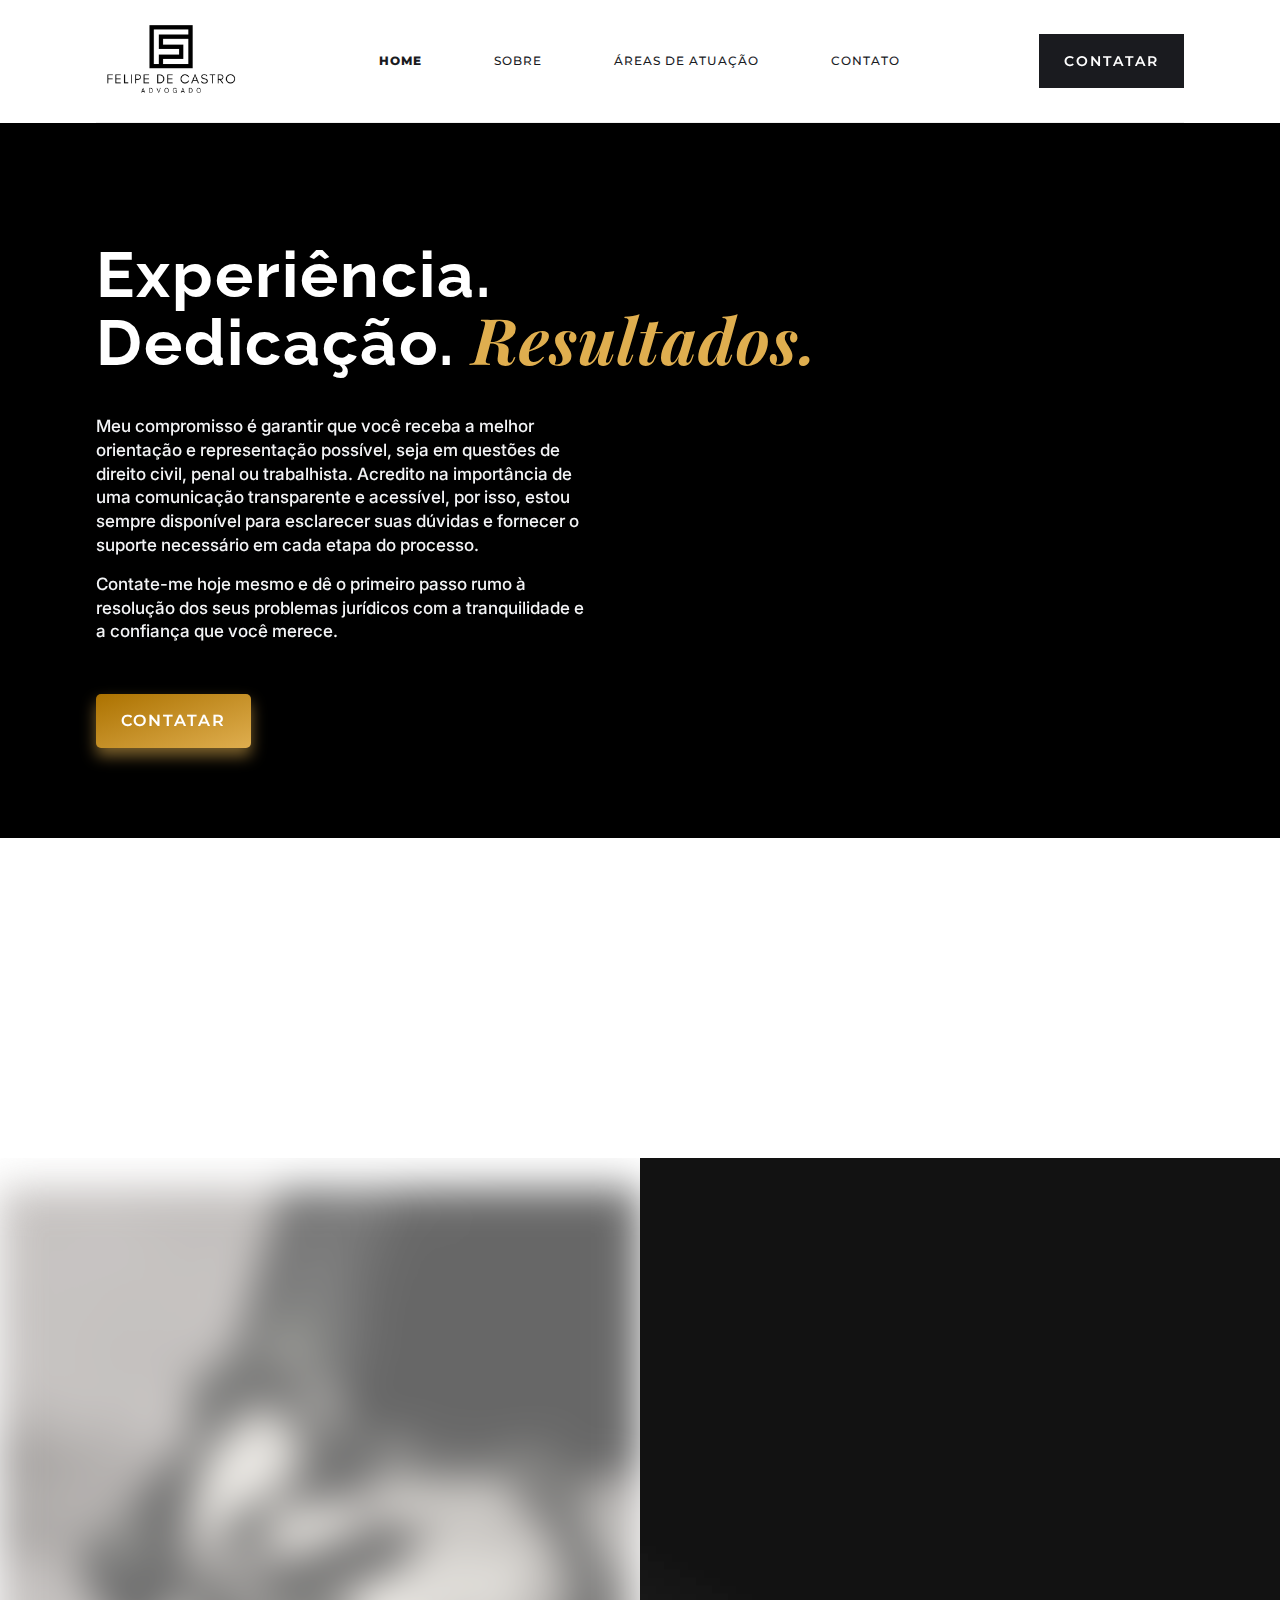
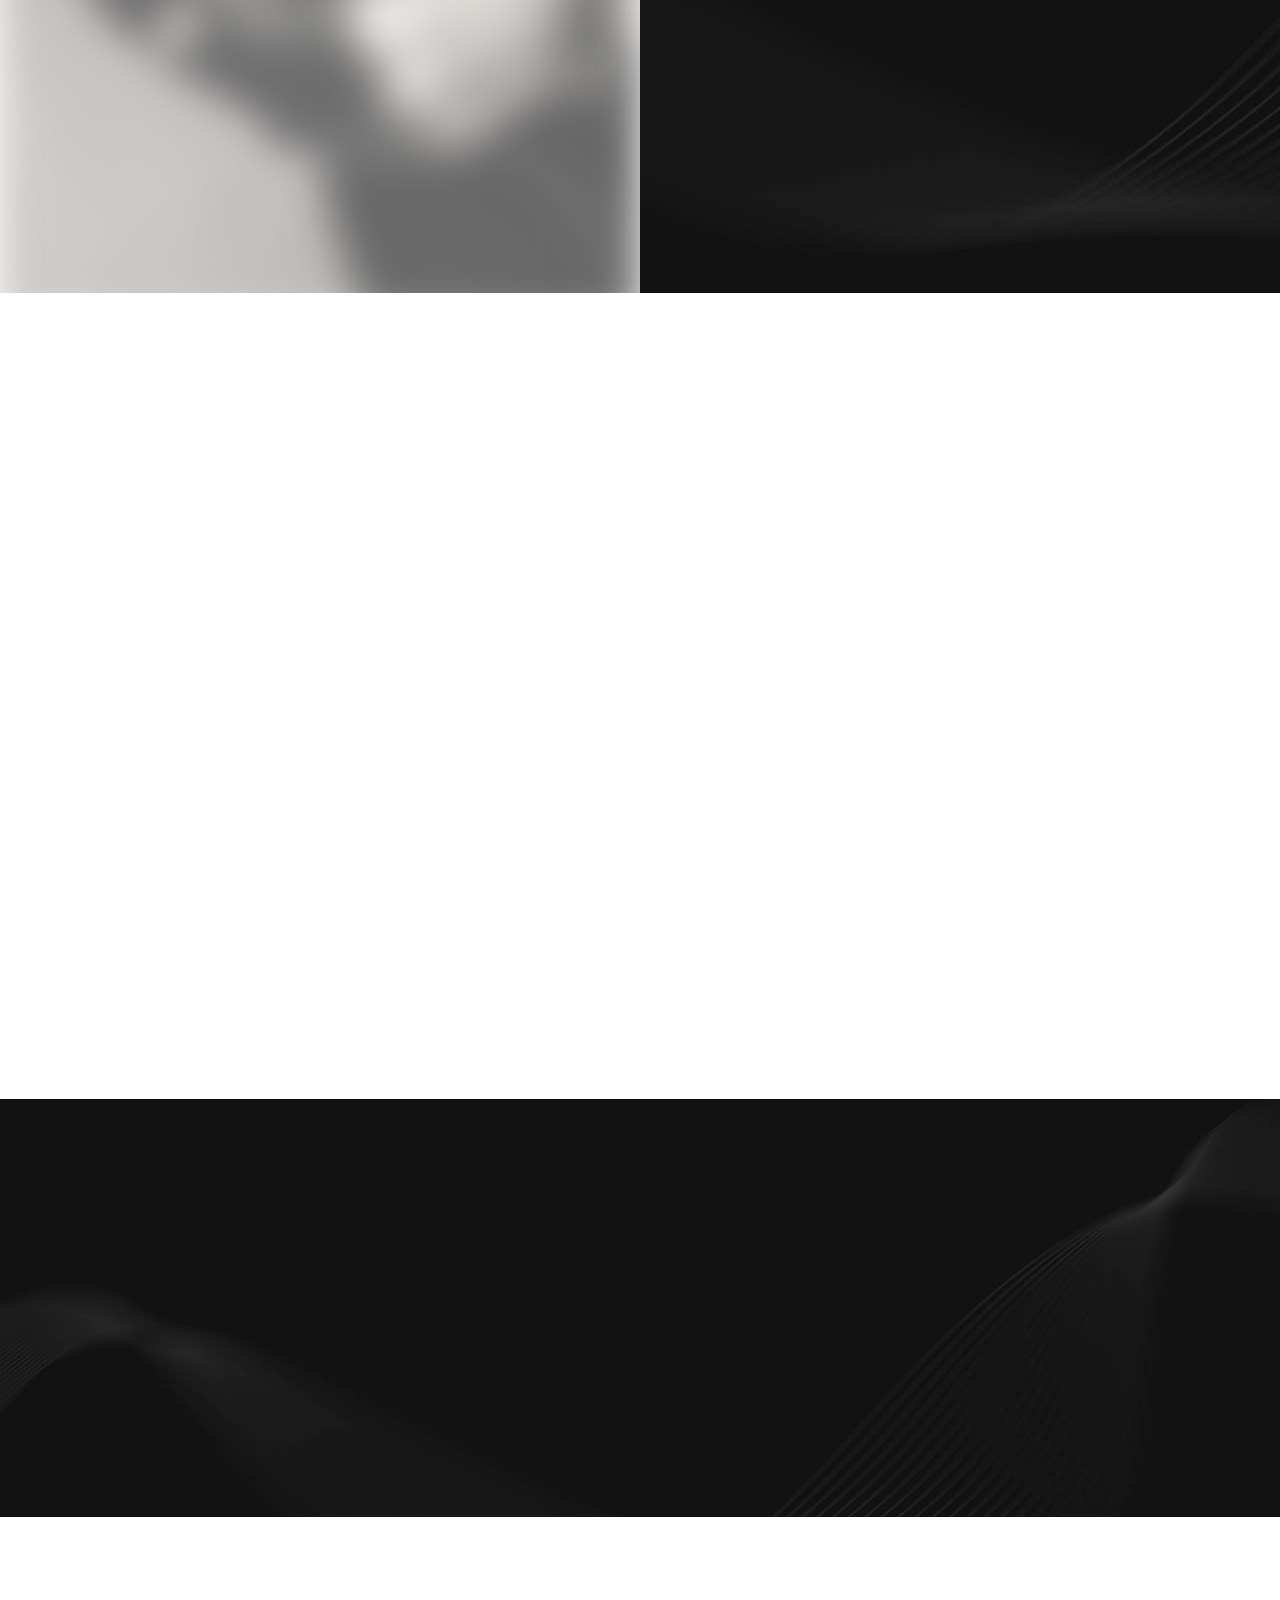
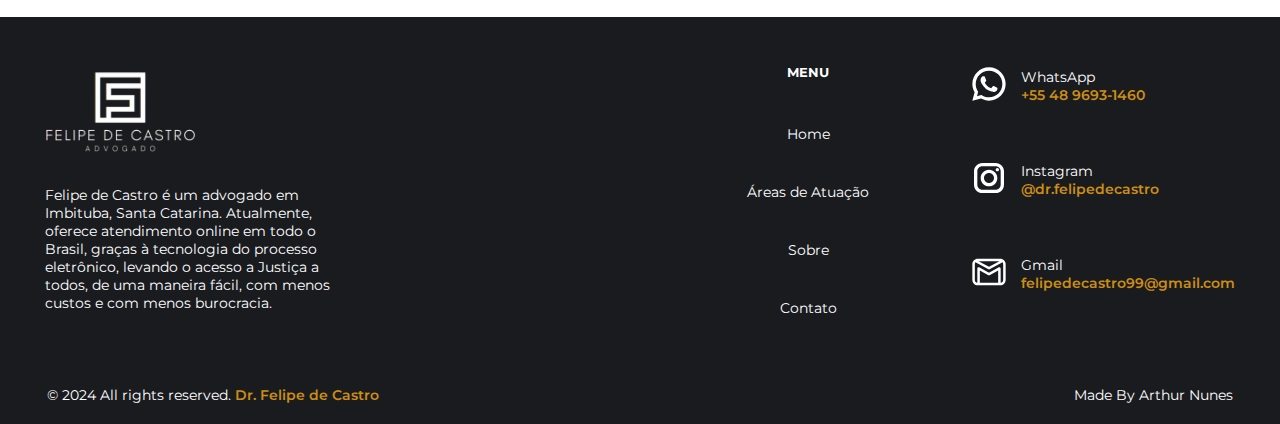
==== index.html @ d9e2ad9e "Update index.html" ====
<!DOCTYPE html>
<html lang="pt-br">
<head>
    <meta charset="UTF-8">
    <meta name="viewport" content="width=device-width, initial-scale=1.0">
    <title>Home | Felipe de Castro Adv</title>
    <link rel="icon" type="image/x-icon" href="resources/fdc - Copia.png">
    <link rel="stylesheet" href="style/main.css">
    <link href="https://unpkg.com/aos@2.3.1/dist/aos.css" rel="stylesheet">

</head>
<body>
    <header>
        <a href="./">
            <img class="logo" src="resources/fdc_main_logo.png" alt="">
        </a>

        <ul class="pages">
            <li class="active"><a href="./" class="page active">HOME</a></li>
            <li><a href="/sobre/" class="page">SOBRE</a></li>
            <li><a href="/areasdeatuacao/" class="page">ÁREAS DE ATUAÇÃO</a></li>
            <li><a href="/contato/" class="page">CONTATO</a></li>
        </ul>
        
        <div class="btn-nav">
            <a href="/contato/" class="btn contact-btn">CONTATAR</a>
            <input type="button" id="menu">
        </div>
    </header>

    <section class="hero-wrap">
            <h1 class="hero-title" data-aos="fade-left" data-aos-easing="linear" data-aos-duration="1500" >Experiência.<br>
                Dedicação. <span>Resultados.</span></h1>
            <div class="hero-text desktop" data-aos="fade-left" data-aos-easing="linear" data-aos-duration="1500">
                <p class="hero-text">
                    Meu compromisso é garantir que você receba a melhor orientação e representação possível, seja em questões de direito civil, penal ou trabalhista. Acredito na importância de uma comunicação transparente e acessível, por isso, estou sempre disponível para esclarecer suas dúvidas e fornecer o suporte necessário em cada etapa do processo. 
                </p>
                <p class="hero-text">
                    Contate-me hoje mesmo e dê o primeiro passo rumo à resolução dos seus problemas jurídicos com a tranquilidade e a confiança que você merece.
                </p>

            </div>
            <div class="hero-text mobile" data-aos="fade-left" data-aos-easing="linear" data-aos-duration="1500">
                <p class="hero-text">
                    Defenda seus direitos com um conhecimento especializado em diversas áreas legais, incluindo Criminal, Trabalhista, Família, Empresarial e mais. 
                </p>
                <p class="hero-text">
                    Entre em contato hoje mesmo para começarmos a trabalhar juntos na resolução do seu caso, com menos custos e menos burocracia.
                </p>
            </div>
            <a href="/contato/" class="btn contact-btn gold-btn" data-aos="fade-left" data-aos-easing="linear" data-aos-duration="1500">CONTATAR</a>
    </section>
    
    <div id="container">
        <div id="text-before-content-wp" data-aos="fade-left" data-aos-easing="linear" data-aos-duration="1500">
            <div class="bar-nav">
                <div class="bar"></div>
                <h2>Ampla Experiência<br/>
                    Em Diversos Casos</h2>
            </div>
            <div class="paragraph-nav">
                <p>Na advocacia, cada detalhe importa, e questões legais pode ser um desafio estressante e complexo.</p>
                <p>Minha missão é garantir que seus direitos sejam defendidos com vigor e competência, proporcionando tranquilidade em momentos de incerteza. Para consultas e mais informações, entre em contato conosco hoje mesmo e descubra como podemos ajudar você.</p>
            </div>
        </div>
    </div>
    <section id="carrossel">
        <div id="carrossel-container">
            <div id="items">
                <div class="item active-item">
                    <img src="resources/direito-penal.jpg" alt="">
                    <div class="item-text-wrapper ">
                        <h2>Direito Penal</h2>
                        <p class="main-paragraph"><b>Acusados de crimes como roubo, homicídio, tráfico de drogas, crimes contra o patrimônio, etc.</b>
                            Ofereço defesa nesses processos criminais, orientação jurídica e a proteção dos direitos dos acusados. Uma defesa estratégica e eficaz, fundamentada em um conhecimento profundo das normas penais e processuais. Minha prioridade é garantir que os seus direitos sejam preservados em todas as etapas do processo.</p>
                        <p class="cta-paragraph"><b>Enfrentando uma acusação criminal? Obtenha a defesa que você merece. Contate-nos para uma análise detalhada do seu caso e uma defesa bem estruturada.</b></p>
                        <a href="/contato/" class="btn contact-btn gold-btn">CONTATAR</a>
                    </div>
                </div>
                <div class="item">
                    <img src="resources/direito-trabalhista.png" alt="">
                    <div class="item-text-wrapper">
                        <h2>Direito Trabalhista</h2>
                        <p class="main-paragraph"><b>Direitos trabalhistas, rescisões, acordos coletivos e condições de trabalho.</b> Ofereço uma assistência completa tanto para trabalhadores quanto para empregadores. Meu compromisso é resolver conflitos trabalhistas de maneira rápida e eficiente, sempre buscando o melhor resultado para você cliente.</p>
                        <p class="cta-paragraph"><b>Tem uma questão trabalhista? Estou à disposição para fornecer uma orientação especializada. Entre em contato e agende uma consulta.</b></p>
                        <a href="/contato/" class="btn contact-btn gold-btn">CONTATAR</a>
                    </div>
                </div>
                <div class="item">
                    <img src="resources/direito-familia.png" alt="">
                    <div class="item-text-wrapper">
                        <h2>Direito da Família</h2>
                        <p class="main-paragraph"><b>Relações familiares e as obrigações e direitos decorrentes destas relações, incluindo divórcios, guarda de filhos, pensão alimentícia e adoção.</b> É uma área delicada que requer sensibilidade e conhecimento jurídico especializado.
                            Estou pronto para oferecer suporte jurídico e emocional em momentos difíceis. Trabalhamos com discrição e respeito, buscando sempre soluções que preservem os laços familiares e o bem-estar dos envolvidos.
                            <br/></p>
                        <p class="cta-paragraph"><b>Precisando de orientação em questões familiares? Entre em contato conosco para uma consulta confidencial e descubra como podemos ajudar a resolver seus problemas familiares de maneira justa e eficiente.</b></p>
                        <a href="/contato/" class="btn contact-btn gold-btn">CONTATAR</a>
                    </div>
                </div>
                <div class="item">
                    <img src="resources/direito-tributario.jpg" alt="">
                    <div class="item-text-wrapper">
                        <h2>Direito Tributário</h2>
                        <p class="main-paragraph"><b>Negociação de dívidas, defesa em autos de infração, planejamento tributário para empresas, recuperação de créditos tributários, consultoria em questões fiscais internacionais.</b>
                            Trabalho para minimizar os impactos tributários e garantir que meus clientes estejam em conformidade com a legislação vigente. </p>
                        <p class="cta-paragraph"><b> Tem dúvidas ou problemas fiscais? Entre em contato para uma consulta e descubra como podemos ajudar a otimizar sua situação tributária e resolver pendências fiscais.</b></p>
                        <a href="/contato/" class="btn contact-btn gold-btn">CONTATAR</a>
                    </div>
                </div>
                <div class="item">
                    <img src="resources/Idoso-INSS.webp" alt="">
                    <div class="item-text-wrapper">
                        <h2>Direito Previdenciário</h2>
                        <p class="main-paragraph"><b>Aposentadorias, pensões, auxílios, e benefícios concedidos pelo INSS.</b> É essencial para garantir a segurança e o bem-estar de trabalhadores e aposentados. Garantindo que meus clientes recebam os benefícios a que têm direito. Nossa abordagem é detalhista e dedicada.</p>
                        <p class="cta-paragraph"><b>Está enfrentando problemas com benefícios previdenciários? Entre em contato conosco para uma consulta e descubra como posso ajudar.</b></p>
                        <a href="/contato/" class="btn contact-btn gold-btn">CONTATAR</a>
                    </div>
                </div>
                <div class="item">
                    <img src="resources/direito-consumidor.jpg" alt="">
                    <div class="item-text-wrapper">
                        <h2>Direito do Consumidor</h2>
                        <p class="main-paragraph"><b>Práticas abusivas, contratos, e garantias. </b>Ofereço uma defesa robusta contra práticas abusivas e oriento os consumidores sobre seus direitos. Trabalho para resolver conflitos de consumo de forma eficiente, garantindo a proteção dos interesses dos meus clientes.</p>
                        <p class="cta-paragraph"><b>Tem problemas com uma compra ou serviço? Entre em contato conosco para uma consulta e saiba como posso ajudar a proteger seus direitos como consumidor.</b></p>
                        <a href="/contato/" class="btn contact-btn gold-btn">CONTATAR</a>
                    </div>
                </div>
            </div>
    
            <button id="prev" class="arrows"><img src="resources/prev.png" alt=""></button>
            <button id="next" class="arrows"><img src="resources/next.png" alt=""></button>
        </div>
    </section>

    <section id="sobre" data-aos="fade-up" data-aos-easing="linear" data-aos-duration="1500">
        <div id="sobre-img-container">
            <img src="https://static.standard.co.uk/s3fs-public/thumbnails/image/2016/08/11/14/vindiesel.jpg?width=1200&auto=webp&quality=75" alt="">
            <div id="gold-square"></div>
        </div>
        <div id="sobre-txt-container">
            <div id="sobre-bar-nav">
                <div class="bar"></div>
                <h3>Sobre Felipe de Castro</h3>
            </div>
            <h2>
                Advocacia Transparente e 
                Acessível ao Seu Alcance
            </h2>
            <p>Felipe de Castro é um advogado dedicado a oferecer um atendimento personalizado e eficiente para todos os seus clientes. Com uma abordagem acessível e transparente, Felipe acredita que a comunicação clara é fundamental para o sucesso de qualquer processo jurídico. </p>
            <div id="sobre-line"></div>
            <p>Sempre disponível para esclarecer dúvidas e fornecer o suporte necessário, garantindo que seus clientes se sintam seguros e bem informados em cada etapa do caminho, com menos custos e menos burocracia, tornando os serviços jurídicos mais acessíveis a todos, simplificando o complexo mundo jurídico, oferecendo soluções práticas e eficientes para resolver os problemas de seus clientes de maneira rápida e descomplicada.</p>
            <a href="/contato/" class="btn contact-btn">CONTATAR</a>
        </div>
    </section>
        
    <section id="contact">
        <h2 data-aos="fade-up" data-aos-easing="linear" data-aos-duration="1000">Me deixe resolver suas questões legais<br/>
            Entre em Contato
        </h2>
        <a data-aos="fade-up" data-aos-easing="linear" data-aos-duration="1000" href="/contato/" class="btn contact-btn gold-btn">CONTATAR</a>
    </section>

    <footer>
        <div id="footer-main">
            <div id="footer-logo-wrapper">
                <a href="">
                    <img class="logo" src="resources/fdc-white.png" alt="">
                </a>
                <p>Felipe de Castro é um advogado em Imbituba, Santa Catarina. Atualmente, oferece atendimento online em todo o Brasil, graças à tecnologia do processo eletrônico, levando o acesso a Justiça a todos, de uma maneira fácil, com menos custos e com menos burocracia.</p>
            </div>
            <div id="footer-links-wrapper">
                <div id="footer-nav">
                    <h4>Menu</h4>
                    <a href="./">Home</a>
                    <a href="/areasdeatuacao/">Áreas de Atuação</a>
                    <a href="/sobre/">Sobre</a>
                    <a href="/contato/">Contato</a>
                </div>
        
                <div id="footer-links">
                    <div class="footer-link">
                        <a class="footer-social-link" target="_blank" href="https://api.whatsapp.com/send?phone=554896931460">
                            <img src="resources/whatsapp.svg" alt="">
                        </a>
                            <div>
                                <div class="link-title">WhatsApp</div>
                                <a target="_blank" href="https://api.whatsapp.com/send?phone=554896931460">
                                    +55 48 9693-1460
                                </a>
                            </div>
                    </div>
                    <div class="footer-link">
                        <a class="footer-social-link" target="_blank" href="https://www.instagram.com/dr.felipedecastro/">
                            <img src="resources/instagram.svg" alt="">
                        </a>
                        <div>
                            <div class="link-title">Instagram</div>
                            <a target="_blank" href="https://www.instagram.com/dr.felipedecastro/">
                                @dr.felipedecastro
                            </a>
                        </div>
                    </div>
                    <div class="footer-link">
                        <a class="footer-social-link" target="_blank" href="https://mail.google.com/mail/u/0/?tab=rm&ogbl#inbox?compose=VpCqJKkFQHPwJzCTsnCmMlLRnQkSHlcLWntzfbjFLwgdwRvRtkRVdvBrZNqtmHcVrgWrdsV">
                            <img src="resources/gmail.svg" alt="">
                        </a>
                        <div>
                            <div class="link-title">Gmail</div>
                            <a target="_blank" href="https://mail.google.com/mail/u/0/?tab=rm&ogbl#inbox?compose=VpCqJKkFQHPwJzCTsnCmMlLRnQkSHlcLWntzfbjFLwgdwRvRtkRVdvBrZNqtmHcVrgWrdsV">
                                felipedecastro99@gmail.com
                            </a>
                        </div>
                    </div>
                </div>
            </div>
        </div>
        <div id="footer-rights">
            <div id="copy">
                &copy 2024 All rights reserved. <span>Dr. Felipe de Castro</span>
            </div>
            <div>Made By <a href="https://www.instagram.com/arthurnunes.07/">Arthur Nunes</a></div>
        </div>
    </footer>

    <script src="main.js"></script>
    <script src="https://unpkg.com/aos@2.3.1/dist/aos.js"></script>
    <script>
        AOS.init();
    </script>
</body>
</html>
---- style/main.css ----
@import url("https://fonts.googleapis.com/css2?family=Inter:wght@100..900&family=Kaisei+Opti&family=Montserrat:ital,wght@0,100..900;1,100..900&family=Mulish:ital,wght@0,200..1000;1,200..1000&family=Playfair+Display:ital,wght@0,400..900;1,400..900&family=Raleway:ital,wght@0,100..900;1,100..900&display=swap");
* {
  box-sizing: border-box;
  margin: 0;
  padding: 0;
}

@keyframes fade-in {
  0% {
    opacity: 0;
  }
  100% {
    opacity: 1;
  }
}
@keyframes fade-out {
  0% {
    opacity: 1;
  }
  100% {
    opacity: 0;
  }
}
@keyframes slide-up {
  0% {
    transform: translateY(62%);
  }
  100% {
    transform: translateY(0%);
  }
}
@keyframes slide-down {
  0% {
    transform: translateY(20%);
  }
  100% {
    transform: translateY(42%);
  }
}
* {
  font-family: "Montserrat", sans-serif;
  margin: 0;
  padding: 0;
  box-sizing: border-box;
}

.btn-nav {
  display: flex;
  align-items: center;
}

a {
  text-decoration: none;
}

header {
  display: flex;
  align-items: center;
  justify-content: space-between;
  border-bottom: 0.7px solid rgba(0, 0, 0, 0.062);
  padding: 25px 0;
  width: 85%;
  margin-left: 7.5%;
}
@media (min-width: 0px) and (max-width: 1036px) {
  header {
    margin-left: 6%;
  }
}

.logo {
  max-width: 150px;
}
@media (min-width: 0px) and (max-width: 1036px) {
  .logo {
    content: url("../resources/fdc - Copia.png");
    width: 13vw;
    max-width: 70px;
  }
}

.btn {
  -webkit-appearance: none;
     -moz-appearance: none;
          appearance: none;
  text-decoration: none;
  border: none;
  background-color: #1a1b1f;
  letter-spacing: 2px;
  box-sizing: border-box;
  color: #FFFFFF;
  cursor: pointer;
  display: inline-block;
  font-size: 13.5px;
  line-height: 20px;
  font-weight: 600;
  outline: none;
  padding: 17px 25px;
  text-align: center;
  text-decoration: none;
  transition: all 300ms cubic-bezier(0.23, 1, 0.32, 1);
  -moz-user-select: none;
       user-select: none;
  -webkit-user-select: none;
  touch-action: manipulation;
  will-change: transform;
}

.btn:disabled {
  pointer-events: none;
}

.btn:hover {
  box-shadow: rgba(0, 0, 0, 0.25) 0 8px 15px;
  transform: translateY(-2px);
}

.btn:active {
  box-shadow: none;
  transform: translateY(0);
}

@media (min-width: 0px) and (max-width: 1036px) {
  .contact-btn {
    margin-right: 5vw;
    font-size: min(3.5vw, 13.5px);
    padding: min(3vw, 17px) 3.5vw;
  }
}
#menu {
  display: none;
}
@media (min-width: 0px) and (max-width: 1036px) {
  #menu {
    display: block;
    background-color: transparent;
    border: none;
    min-width: 40px;
    width: 10vw;
    height: 50px;
    background-image: url("../resources/menu.svg");
    background-repeat: no-repeat;
    background-position: center;
  }
}

.pages {
  display: flex;
  list-style: none;
  justify-content: space-between;
  margin-left: 2vw;
  z-index: 2;
  background-color: #FFFFFF;
}
@media (min-width: 0px) and (max-width: 1036px) {
  .pages {
    display: none;
    flex-direction: column;
    justify-content: center;
    align-items: center;
    margin: 0;
    position: absolute;
    top: 0;
    width: 100vw;
    left: 0vw;
  }
  .pages li {
    text-align: center;
    width: 100%;
    background-color: #fff;
    box-shadow: rgba(0, 0, 0, 0.16) 0px 1px 4px;
  }
}

.close {
  display: flex;
  animation: slide-up 1000ms forwards, fade-out 500ms forwards;
}

.open {
  display: flex;
  animation: slide-down 1000ms forwards, fade-in 500ms forwards;
}

.page {
  letter-spacing: 1px;
  font-size: 12px;
  font-weight: 500;
  line-height: 20px;
  margin-right: 2.5vw;
  color: #1a1b1f;
  display: block;
  width: 100%;
  padding: 20px;
}

.active {
  font-weight: 800;
}
@media (min-width: 0px) and (max-width: 1036px) {
  .active {
    background-color: #1a1b1f;
    color: #ffffff;
  }
}

.hero-wrap {
  padding-left: 7.5vw;
  padding-top: 120px;
  padding-bottom: 90px;
  padding-right: 7.5vw;
  background-color: black;
  max-width: 100vw;
  width: 100vw;
}
@media (min-width: 0px) and (max-width: 1036px) {
  .hero-wrap {
    padding-bottom: 60px;
  }
}
.hero-wrap span {
  font-family: "Playfair Display", serif;
  color: #DFAE4F;
  font-weight: bold;
  font-size: max(5vw, 50px);
  line-height: 100%;
  font-style: italic;
  letter-spacing: 1px;
}
@media (min-width: 0px) and (max-width: 1036px) {
  .hero-wrap span {
    font-size: 38px;
  }
}
.hero-wrap .hero-title {
  font-family: "Raleway", sans-serif;
  color: #ffffff;
  font-size: max(5vw, 50px);
  line-height: 1;
  font-weight: 700;
  letter-spacing: 2px;
  margin-bottom: 40px;
}
.hero-wrap .hero-text {
  font-family: "Inter", sans-serif;
  font-weight: 500;
  font-size: 17px;
  line-height: 1.4;
  color: #f3f4f6;
  margin-bottom: 50px;
  width: 100%;
}
.hero-wrap .line-space {
  display: block;
  margin-bottom: 30px;
}
.hero-wrap p {
  width: 60%;
}
.hero-wrap .mobile {
  display: none;
}
.hero-wrap .desktop {
  width: 45%;
}
.hero-wrap .desktop :first-child {
  margin-bottom: 15px;
}
@media (min-width: 0px) and (max-width: 1036px) {
  .hero-wrap p {
    width: 100%;
    min-width: none;
  }
  .hero-wrap .hero-title {
    font-size: max(6vw, 35px);
  }
  .hero-wrap .hero-title span {
    font-size: max(6vw, 35px);
  }
  .hero-wrap .hero-text {
    font-size: 14.5px;
  }
  .hero-wrap .desktop {
    display: none;
  }
  .hero-wrap .mobile {
    display: block;
  }
  .hero-wrap .mobile :first-child {
    margin-bottom: 10px;
  }
  .hero-wrap .btn {
    font-size: 14px;
    padding: 13px;
  }
}

#text-before-content-wp {
  display: flex;
  font-family: "Inter", sans-serif;
  align-items: center;
  padding: 80px 0;
}
#text-before-content-wp p:not(:last-child) {
  margin-bottom: 16px;
}
#text-before-content-wp p {
  font-family: "Inter", sans-serif;
  font-size: 16px;
  color: #6B7280;
  line-height: 150%;
}
#text-before-content-wp .bar-nav {
  width: 50%;
}
#text-before-content-wp .paragraph-nav {
  width: 50%;
}
#text-before-content-wp .bar {
  width: 100px;
  height: 4px;
  background-color: #DFAE4F;
  margin-bottom: 32px;
}
#text-before-content-wp h2 {
  color: #374161;
  font-weight: 700;
  font-size: max(2.5vw, 40px);
  line-height: 1;
  font-family: "Inter", sans-serif;
}
@media (min-width: 0px) and (max-width: 1036px) {
  #text-before-content-wp {
    flex-direction: column;
    gap: 32px;
  }
  #text-before-content-wp h2 {
    font-size: 30px;
  }
  #text-before-content-wp p {
    font-family: "Inter", sans-serif;
    font-size: max(1vw, 14px);
    color: #6B7280;
    line-height: 150%;
    font-weight: 400;
  }
  #text-before-content-wp .bar-nav {
    width: 100%;
  }
  #text-before-content-wp .paragraph-nav {
    width: 100%;
  }
}

#container {
  width: 85%;
  margin-left: 7.5vw;
}

.gold-btn {
  font-size: 16px;
  background-image: linear-gradient(160deg, #ac7200, #DFAE4F);
  box-shadow: rgba(223, 175, 79, 0.5568627451) 0 8px 15px;
  border-radius: 5px;
}
.gold-btn:hover {
  transform: translateY(-2px);
}

@keyframes showContent {
  to {
    transform: translateY(0);
    filter: blur(0);
    opacity: 1;
  }
}
@keyframes showContentMobile {
  to {
    transform: translateX(0);
    filter: blur(0);
    opacity: 1;
  }
}
#carrossel {
  position: relative;
  width: 100%;
  overflow: hidden;
}
#carrossel #carrossel-container {
  display: flex;
  align-items: center;
}
#carrossel #carrossel-container #items {
  display: flex;
  transition: transform 0.7s ease-in-out;
  will-change: transform;
  width: 100%;
}
#carrossel #carrossel-container #items .item {
  display: flex;
  min-width: 100%;
  position: relative;
  opacity: 0;
  transition: opacity 0.7s ease-in-out;
}
#carrossel #carrossel-container #items .item.active-item {
  opacity: 1;
}
#carrossel #carrossel-container #items .item.active-item .item-text-wrapper {
  transform: translateY(0);
  opacity: 1;
}
#carrossel #carrossel-container #items .item.active-item img {
  filter: blur(20px);
  opacity: 0.6;
  transform: translateY(30px);
  animation: showContent 0.5s 0.7s ease-in-out 1 forwards;
}
#carrossel #carrossel-container #items .item.active-item h2, #carrossel #carrossel-container #items .item.active-item p, #carrossel #carrossel-container #items .item.active-item a {
  transform: translateY(30px);
  filter: blur(20px);
  opacity: 0;
  animation: showContent 0.5s 0.7s ease-in-out 1 forwards;
}
@media (min-width: 0px) and (max-width: 1036px) {
  #carrossel #carrossel-container #items .item.active-item .item-text-wrapper {
    transform: translateX(0);
  }
  #carrossel #carrossel-container #items .item.active-item img {
    transform: translateX(30px);
    animation: showContentMobile 0.5s 0.7s ease-in-out 1 forwards;
  }
  #carrossel #carrossel-container #items .item.active-item h2, #carrossel #carrossel-container #items .item.active-item p, #carrossel #carrossel-container #items .item.active-item a {
    transform: translateX(30px);
    animation: showContentMobile 0.5s 0.7s ease-in-out 1 forwards;
  }
}
#carrossel #carrossel-container #items .item img {
  max-width: 50vw;
  width: 50%;
  -o-object-fit: cover;
     object-fit: cover;
}
#carrossel #carrossel-container #items .item .item-text-wrapper {
  background-image: url("../resources/bg_black_blur_img.jpg");
  background-position: -600px;
  background-size: auto, auto;
  width: 50%;
  padding: 12.396vw 0px 50px 5.313vw;
  transform: translateY(20px);
  opacity: 0;
  transition: transform 0.7s ease-in-out, opacity 0.7s ease-in-out;
}
#carrossel #carrossel-container #items .item .item-text-wrapper h2 {
  font-family: "Kaisei Opti", serif;
  font-size: max(3.75vw, 50px);
  color: #fff;
  font-weight: 500;
  width: 95%;
}
#carrossel #carrossel-container #items .item .item-text-wrapper b {
  font-family: "Montserrat", sans-serif;
  font-weight: 500;
}
#carrossel #carrossel-container #items .item .item-text-wrapper p {
  font-family: "Montserrat", sans-serif;
  font-size: max(1vw, 16px);
  color: #fff;
  font-weight: 300;
  margin-top: 52px;
  width: 80%;
}
#carrossel #carrossel-container #items .item .item-text-wrapper .cta-paragraph {
  margin-top: 30px;
  margin-bottom: 52px;
}
@media (min-width: 0px) and (max-width: 1036px) {
  #carrossel #carrossel-container #items .item {
    flex-direction: column;
  }
  #carrossel #carrossel-container #items .item img {
    width: 100%;
    height: 400px;
    max-width: none;
  }
  #carrossel #carrossel-container #items .item .item-text-wrapper {
    transform: translateX(20px);
    transition: transform 0.7s ease-in-out, opacity 0.7s ease-in-out;
    width: 100%;
    padding: 0;
    padding: 20px 7vw 80px 7vw;
    height: 500px;
  }
  #carrossel #carrossel-container #items .item .item-text-wrapper h2 {
    font-size: max(9vw, 28px);
  }
  #carrossel #carrossel-container #items .item .item-text-wrapper p {
    font-size: max(3.5vw, 12px);
    margin-top: 20px;
    width: 100%;
  }
  #carrossel #carrossel-container #items .item .item-text-wrapper .cta-paragraph {
    margin-top: 20px;
    margin-bottom: min(10vw, 40px);
  }
  #carrossel #carrossel-container #items .item .item-text-wrapper a {
    font-size: 14px;
    padding: min(5vw, 13px);
  }
}
@media (min-width: 0px) and (max-width: 1036px) {
  #carrossel #carrossel-container #items {
    align-items: flex-end;
  }
}

.arrows {
  position: absolute;
  z-index: 100;
  width: 36px;
  height: 158px;
  border: none;
  top: 45vh;
  cursor: pointer;
  transform: translateY(30px);
  filter: blur(20px);
  opacity: 0;
  animation: showContent 0.5s 0.7s ease-in-out 1 forwards;
}
@media (min-width: 0px) and (max-width: 1036px) {
  .arrows {
    top: 42%;
    width: 25px;
    height: 50px;
    display: flex;
    justify-content: center;
    align-items: center;
  }
  .arrows img {
    width: 25px;
  }
}

#prev {
  color: #ebebeb;
  background-color: #EFEFEF;
  border-top-right-radius: 30px;
  border-bottom-right-radius: 30px;
}
#prev:hover {
  background-color: #c7c7c7;
}
@media (min-width: 0px) and (max-width: 1036px) {
  #prev img {
    margin-right: 5px;
  }
}

#next {
  color: #4E4E4E;
  background-color: #1E1E1E;
  border-top-left-radius: 30px;
  border-bottom-left-radius: 30px;
  right: 0px;
}
#next:hover {
  background-color: #424242;
}
#next:hover img {
  content: url("../resources/next-hover.png");
}
@media (min-width: 0px) and (max-width: 1036px) {
  #next img {
    margin-left: 5px;
  }
}

#sobre {
  display: flex;
  max-height: 952px;
  padding: 9.4vw 10.4vw 9.4vw 10.4vw;
}
#sobre #sobre-img-container {
  width: 50%;
  position: relative;
  margin-right: 5vw;
}
#sobre #sobre-img-container #gold-square {
  width: 92%;
  height: 87%;
  display: block;
  background-color: #DFAE4F;
  position: absolute;
}
#sobre #sobre-img-container img {
  width: 95%;
  height: 89%;
  z-index: 2;
  display: block;
  left: 5%;
  top: 6%;
  -o-object-fit: cover;
     object-fit: cover;
  position: absolute;
}
#sobre #sobre-txt-container {
  width: 50%;
  padding-left: 1vw;
}
#sobre #sobre-txt-container #sobre-bar-nav {
  display: flex;
  align-items: center;
  margin-bottom: 40px;
}
#sobre #sobre-txt-container #sobre-bar-nav .bar {
  width: 70px;
  height: 2.5px;
  background-color: #DFAE4F;
  background-color: #DFAE4F;
  margin-right: 22px;
}
#sobre #sobre-txt-container #sobre-bar-nav h3 {
  font-size: max(0.9vw, 15px);
  font-weight: 500;
  letter-spacing: min(0.4vw, 7px);
  font-family: "Mulish", sans-serif;
  text-transform: uppercase;
}
#sobre #sobre-txt-container h2 {
  font-family: "Playfair Display", serif;
  font-size: max(2.5vw, 35px);
  font-weight: 400;
  margin-bottom: 30px;
}
#sobre #sobre-txt-container p {
  font-size: max(0.9vw, 15px);
  font-family: "Mulish", sans-serif;
  color: #4E4E4E;
  font-weight: 300;
  width: 85%;
}
#sobre #sobre-txt-container #sobre-line {
  height: 1px;
  margin: 20px 0;
  background-color: #e2e2e2;
  height: 1.5px;
}
#sobre a {
  margin-top: 40px;
}
@media (min-width: 0px) and (max-width: 1036px) {
  #sobre {
    flex-direction: column-reverse;
    justify-content: space-between;
    max-height: none;
    align-items: center;
    padding: 0;
    padding: 90px 0;
    width: 85%;
    margin: 0;
    margin-left: 7.5vw;
  }
  #sobre #sobre-img-container {
    max-width: 400px;
    width: 100%;
    height: 400px;
    margin: 0;
  }
  #sobre #sobre-txt-container {
    width: 100%;
    padding: 0;
    margin: 0;
    margin-bottom: 50px;
  }
  #sobre #sobre-txt-container #sobre-bar-nav {
    margin-bottom: 20px;
  }
  #sobre #sobre-txt-container #sobre-bar-nav .bar {
    width: max(3.6vw, 40px);
    margin-right: 10px;
  }
  #sobre #sobre-txt-container #sobre-bar-nav h3 {
    font-size: 14px;
    letter-spacing: 4px;
  }
  #sobre #sobre-txt-container h2 {
    font-size: 30px;
    font-size: max(0.9vw, 25px);
    margin-bottom: 20px;
    width: 100%;
  }
  #sobre #sobre-txt-container p {
    font-size: max(0.9vw, 15px);
    width: 100%;
  }
  #sobre #sobre-txt-container a {
    display: none;
  }
  #sobre #sobre-txt-container #sobre-line {
    margin: 20px 0;
  }
}

#contact {
  background-image: url("../resources/bg_black_blur_img.jpg");
  background-position: 0 0, 0 0;
  background-size: cover;
  padding: 90px 0;
  display: flex;
  justify-content: center;
  flex-direction: column;
  align-items: center;
  background-color: #1a1b1f;
}
#contact h2 {
  font-size: 40px;
  color: #fff;
  margin-bottom: 64px;
  text-align: center;
  font-family: "Raleway", sans-serif;
  line-height: 150%;
}
@media (min-width: 0px) and (max-width: 1036px) {
  #contact {
    padding: 45px 7vw;
  }
  #contact h2 {
    font-size: max(0.9vw, 23px);
    margin-bottom: 30px;
  }
  #contact a {
    font-size: 14px;
    padding: 13px;
  }
}

footer {
  background-color: #1a1b1f;
  margin-top: 100px;
  color: #fff;
  font-size: 14px;
}
footer #footer-main {
  display: flex;
  justify-content: space-between;
  padding: 3.65vw 3.5vw 1.56vw 3.5vw;
}
@media (min-width: 0px) and (max-width: 1036px) {
  footer #footer-main {
    flex-direction: column;
  }
}
footer #footer-rights {
  display: flex;
  align-items: center;
  padding: 1.56vw 3.65vw 1.56vw 3.65vw;
  justify-content: space-between;
  gap: 1.56vw;
}
footer #footer-rights a {
  color: #fff;
}
footer #footer-rights a:hover {
  color: #DFAE4F;
}
footer #footer-rights span {
  font-weight: 600;
  color: #cc8e13;
}
@media (min-width: 0px) and (max-width: 1036px) {
  footer #footer-rights {
    flex-direction: column-reverse;
    gap: 10px;
  }
}
@media (min-width: 0px) and (max-width: 1036px) {
  footer {
    font-size: max(0.9vw, 12px);
  }
}

#footer-logo-wrapper {
  width: 25%;
}
@media (min-width: 0px) and (max-width: 1036px) {
  #footer-logo-wrapper a {
    width: 100%;
    max-width: 150px;
  }
}
@media (min-width: 0px) and (max-width: 1036px) {
  #footer-logo-wrapper img {
    content: normal;
    min-width: 90%;
  }
}
#footer-logo-wrapper p {
  margin-top: 30px;
}
@media (min-width: 0px) and (max-width: 1036px) {
  #footer-logo-wrapper p {
    text-align: center;
    width: 90%;
  }
}
@media (min-width: 0px) and (max-width: 1036px) {
  #footer-logo-wrapper {
    display: flex;
    flex-direction: column;
    align-items: center;
    margin-bottom: 70px;
    width: 100%;
  }
}

#footer-links-wrapper {
  display: flex;
  justify-content: space-between;
  gap: 100px;
}
#footer-links-wrapper #footer-nav {
  display: flex;
  flex-direction: column;
  gap: 40px;
  align-items: center;
  text-align: center;
}
#footer-links-wrapper #footer-nav h4 {
  text-transform: uppercase;
  font-size: 13px;
  font-weight: 700;
  margin-bottom: 5px;
}
#footer-links-wrapper #footer-nav a {
  text-decoration: none;
  color: #fff;
}
#footer-links-wrapper #footer-nav a:hover {
  color: #99999b;
}
#footer-links-wrapper #footer-links {
  display: flex;
  flex-direction: column;
}
#footer-links-wrapper #footer-links img {
  width: 40px;
  height: auto;
  margin-right: 12px;
}
#footer-links-wrapper #footer-links img:hover {
  opacity: 0.6;
}
#footer-links-wrapper #footer-links .footer-link {
  display: flex;
  align-items: center;
  margin-bottom: 50px;
}
#footer-links-wrapper #footer-links .footer-link :nth-child(2) a {
  color: #cc8e13;
  font-weight: 600;
  max-width: 100px;
}
#footer-links-wrapper #footer-links .footer-link :nth-child(2) a:hover {
  color: #DFAE4F;
}
#footer-links-wrapper #footer-links .footer-link #link-title {
  margin-bottom: 5px;
}
@media (min-width: 0px) and (max-width: 1036px) {
  #footer-links-wrapper {
    width: 90%;
    align-items: center;
    margin-bottom: 50px;
  }
  #footer-links-wrapper #footer-nav {
    width: 50%;
  }
  #footer-links-wrapper #footer-links {
    max-width: 40px;
  }
  #footer-links-wrapper #footer-links .footer-link {
    align-items: center;
    margin: 0;
    max-width: 40px;
    margin-bottom: 50px;
  }
  #footer-links-wrapper #footer-links .footer-link img {
    width: 100%;
    min-width: 40px;
    margin: 0;
  }
  #footer-links-wrapper #footer-links .footer-link .link-title {
    display: none;
  }
  #footer-links-wrapper #footer-links .footer-link a {
    display: none;
  }
  #footer-links-wrapper #footer-links .footer-link .footer-social-link {
    display: block;
    max-width: 40px;
  }
  #footer-links-wrapper #footer-links :nth-child(3) {
    margin-bottom: 0;
  }
}/*# sourceMappingURL=main.css.map */
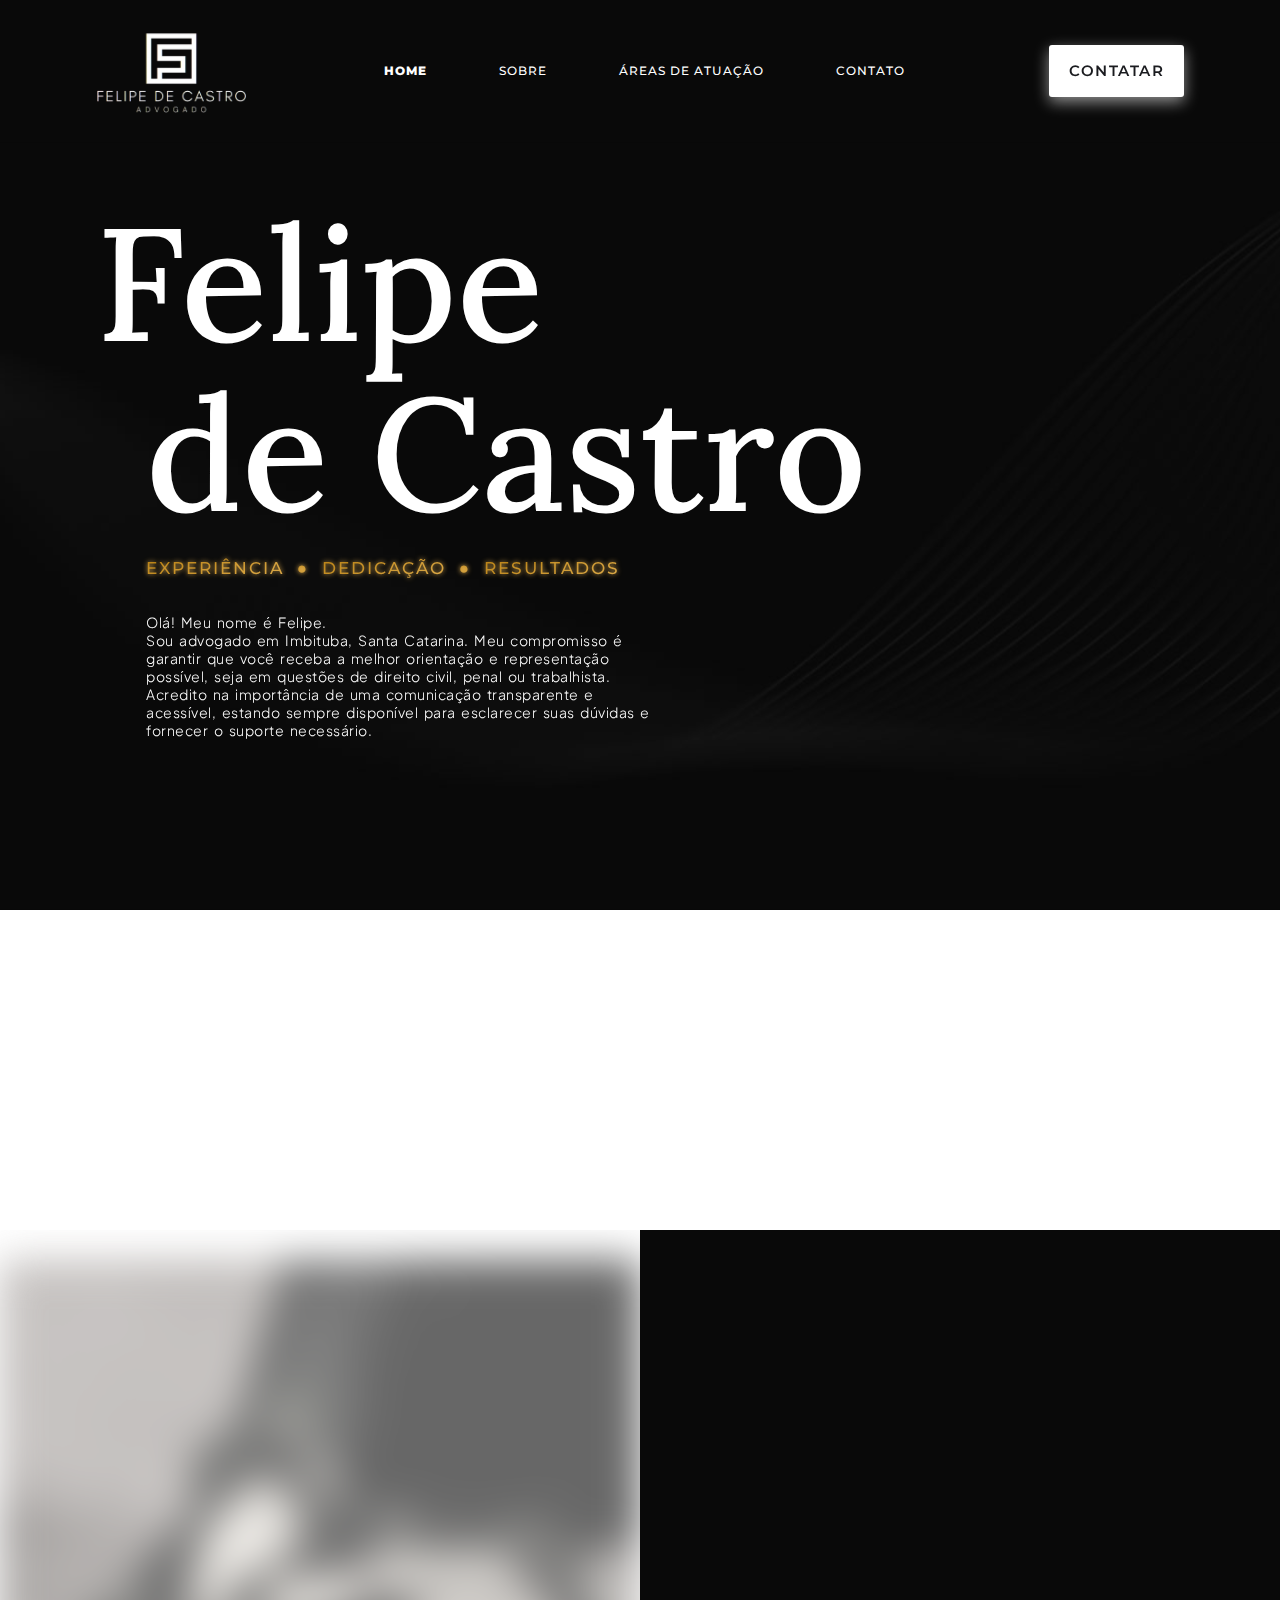
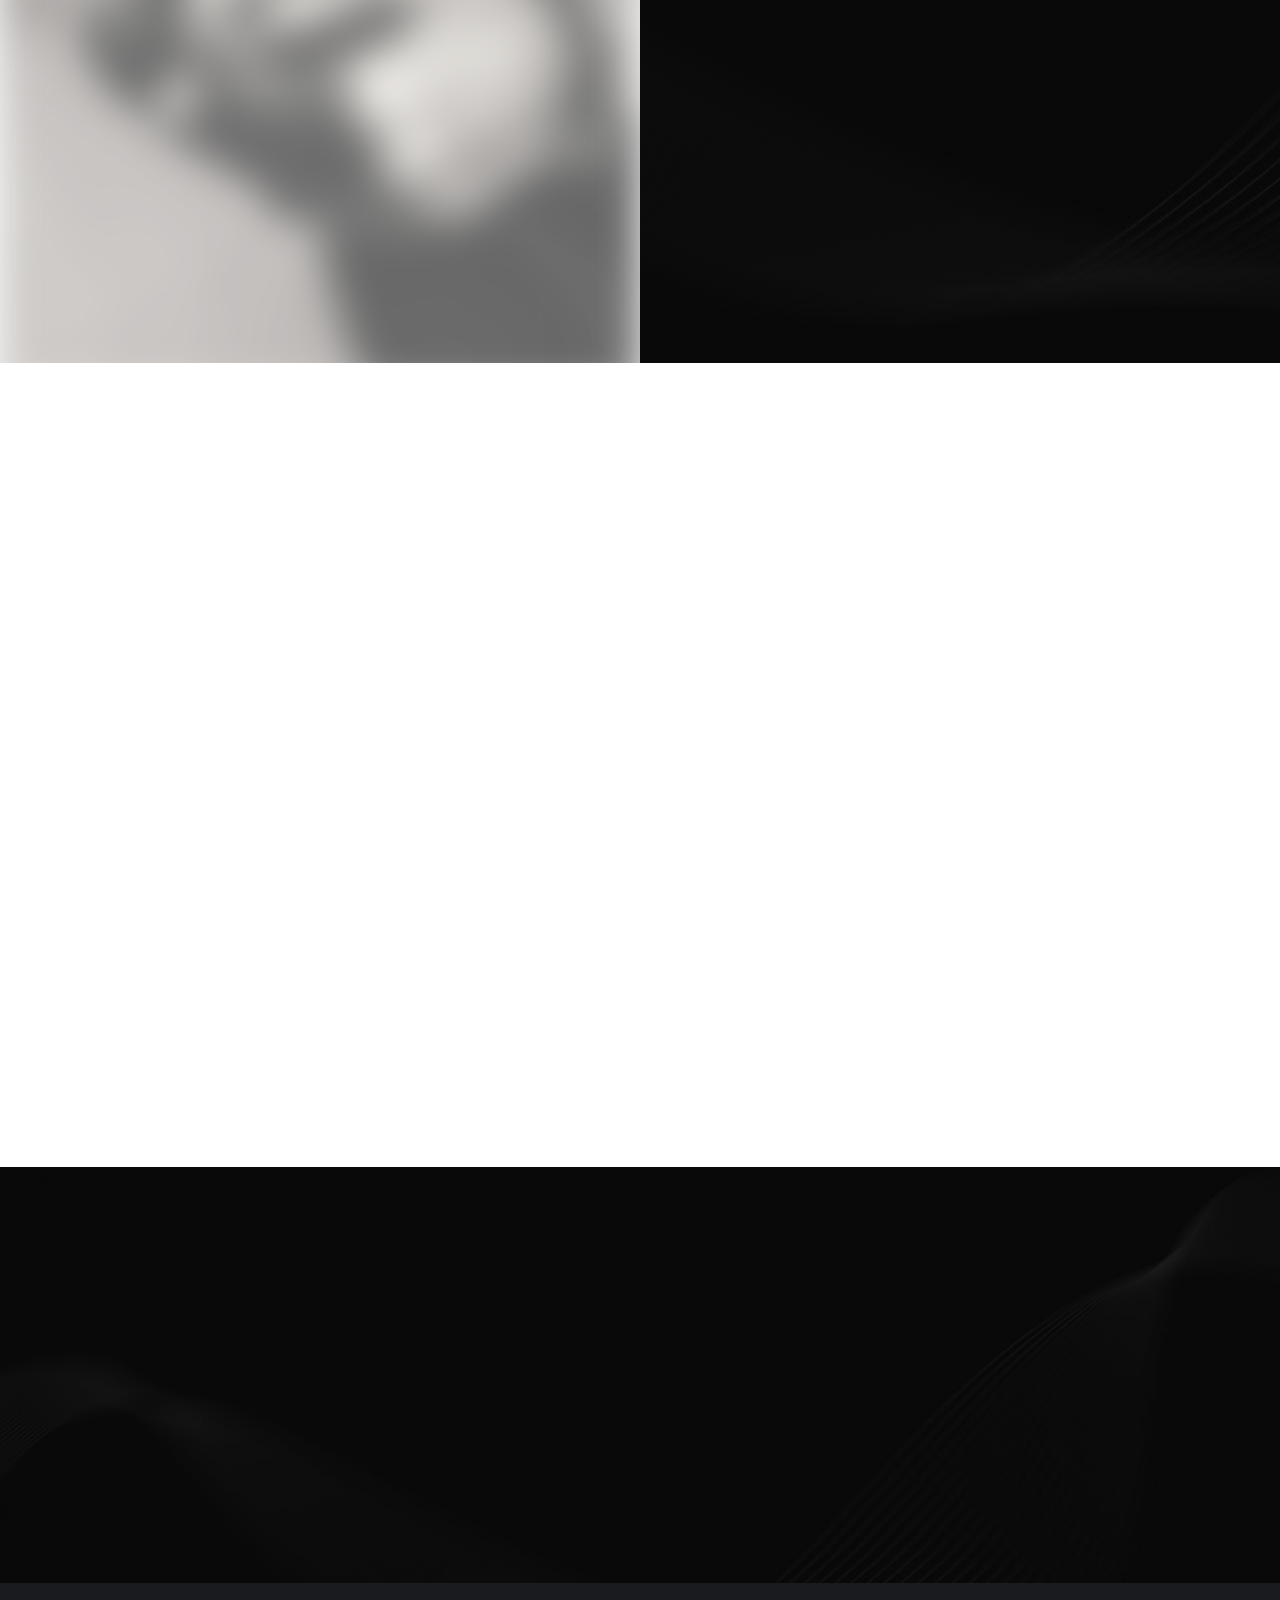
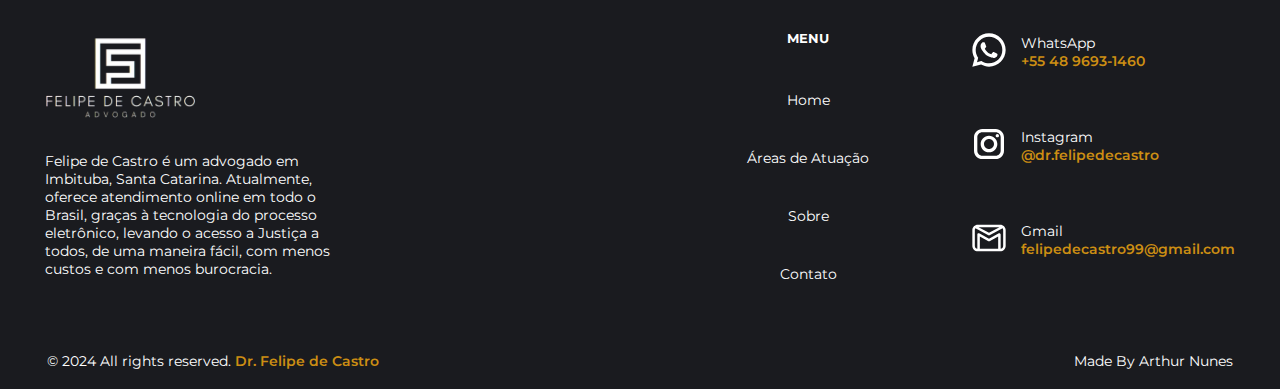
==== commit c5ae5c6f: "Add files via upload" ====
--- a/index.html
+++ b/index.html
@@ -4,223 +4,251 @@
     <meta charset="UTF-8">
     <meta name="viewport" content="width=device-width, initial-scale=1.0">
     <title>Home | Felipe de Castro Adv</title>
-    <link rel="icon" type="image/x-icon" href="resources/fdc - Copia.png">
+    <link rel="icon" type="image/x-icon" href="/resources/fdc - Copia.png">
     <link rel="stylesheet" href="style/main.css">
-    <link href="https://unpkg.com/aos@2.3.1/dist/aos.css" rel="stylesheet">
+
+    <link rel="canonical" href="https://arthurnunesdecastro.github.io/">
+    <!--GitHub Canonical Link URL-->
+    
+   <link href="https://unpkg.com/aos@2.3.1/dist/aos.css" rel="stylesheet">
 
 </head>
 <body>
-    <header>
-        <a href="./">
-            <img class="logo" src="resources/fdc_main_logo.png" alt="">
-        </a>
-
-        <ul class="pages">
-            <li class="active"><a href="./" class="page active">HOME</a></li>
-            <li><a href="/sobre/" class="page">SOBRE</a></li>
-            <li><a href="/areasdeatuacao/" class="page">ÁREAS DE ATUAÇÃO</a></li>
-            <li><a href="/contato/" class="page">CONTATO</a></li>
-        </ul>
+    <div id="wrapper">
+        <div id="main-wrapper">
+            <header class="black">
+                <a href="">
+                    <img class="logo w-logo" src="/resources/fdc-white.png" alt="">
+                </a>
+
+                <ul class="pages bg-trans">
+                    <li class="active"><a href="" class="page active bg-trans">HOME</a></li>
+                    <li><a href="/sobre/" class="page bg-trans">SOBRE</a></li>
+                    <li><a href="/areasdeatuacao/" class="page bg-trans">ÁREAS DE ATUAÇÃO</a></li>
+                    <li><a href="/contato/" class="page bg-trans">CONTATO</a></li>
+                </ul>
+                
+                <div class="btn-nav">
+                    <a href="/contato/" class="btn contact-btn white-bg">CONTATAR</a>
+                    <input type="button" class="menu w-menu">
+                </div>
+            </header>
+
+
+            <section class="hero-wrap">
+                <div id="hero-txt-wp">
+                    <div id="h1-wp" data-aos="fade-right" data-aos-easing="linear" data-aos-duration="1000">
+                        <h1>Felipe</h1>
+                        <h1 id="sech1">de Castro</h1>
+                    </div>
+
+                    <div class="sub-title" data-aos="fade-right" data-aos-easing="linear" data-aos-duration="1000">
+                        <h4>Experiência</h4>
+                        <h4>●</h4>
+                        <h4>Dedicação</h4>
+                        <h4>●</h4>
+                        <h4>Resultados</h4>
+                    </div>
+
+                    <p data-aos="fade-right" data-aos-easing="linear" data-aos-duration="1000">Olá! Meu nome é Felipe.<br/>
+                        Sou advogado em Imbituba, Santa Catarina. Meu compromisso é garantir que você receba a melhor orientação e representação possível, seja em questões de direito civil, penal ou trabalhista. Acredito na importância de uma comunicação transparente e acessível, estando sempre disponível para esclarecer suas dúvidas e fornecer o suporte necessário.                    
+                    </p>
+
+                </div>
+                    <!-- <h1 class="hero-title" data-aos="fade-left" data-aos-easing="linear" data-aos-duration="1500" >Experiência.<br>
+                        Dedicação. <span>Resultados.</span></h1>
+                    <div class="hero-text desktop" data-aos="fade-left" data-aos-easing="linear" data-aos-duration="1500">
+                        <p class="hero-text">
+                            Meu compromisso é garantir que você receba a melhor orientação e representação possível, seja em questões de direito civil, penal ou trabalhista. Acredito na importância de uma comunicação transparente e acessível, por isso, estou sempre disponível para esclarecer suas dúvidas e fornecer o suporte necessário em cada etapa do processo. 
+                        </p>
+                        <p class="hero-text">
+                            Contate-me hoje mesmo e dê o primeiro passo rumo à resolução dos seus problemas jurídicos com a tranquilidade e a confiança que você merece.
+                        </p>
+
+                    </div>
+                    <div class="hero-text mobile" data-aos="fade-left" data-aos-easing="linear" data-aos-duration="1500">
+                        <p class="hero-text">
+                            Defenda seus direitos com um conhecimento especializado em diversas áreas legais, incluindo Criminal, Trabalhista, Família, Empresarial e mais. 
+                        </p>
+                        <p class="hero-text">
+                            Entre em contato hoje mesmo para começarmos a trabalhar juntos na resolução do seu caso, com menos custos e menos burocracia.
+                        </p> 
+                    </div>
+                    <a href="/contato/" class="btn contact-btn gold-btn" data-aos="fade-left" data-aos-easing="linear" data-aos-duration="1500">CONTATAR</a> -->
+            </section>
+        </div>
         
-        <div class="btn-nav">
-            <a href="/contato/" class="btn contact-btn">CONTATAR</a>
-            <input type="button" id="menu">
+        <div id="container">
+            <div id="text-before-content-wp" data-aos="fade-left" data-aos-easing="linear" data-aos-duration="1500">
+                <div class="bar-nav">
+                    <div class="bar"></div>
+                    <h2>Ampla Experiência<br/>
+                        Em Diversos Casos</h2>
+                </div>
+                <div class="paragraph-nav">
+                    <p>Na advocacia, cada detalhe importa, e questões legais pode ser um desafio estressante e complexo.</p>
+                    <p>Minha missão é garantir que seus direitos sejam defendidos com vigor e competência, proporcionando tranquilidade em momentos de incerteza. Para consultas e mais informações, entre em contato conosco hoje mesmo e descubra como podemos ajudar você.</p>
+                </div>
+            </div>
         </div>
-    </header>
-
-    <section class="hero-wrap">
-            <h1 class="hero-title" data-aos="fade-left" data-aos-easing="linear" data-aos-duration="1500" >Experiência.<br>
-                Dedicação. <span>Resultados.</span></h1>
-            <div class="hero-text desktop" data-aos="fade-left" data-aos-easing="linear" data-aos-duration="1500">
-                <p class="hero-text">
-                    Meu compromisso é garantir que você receba a melhor orientação e representação possível, seja em questões de direito civil, penal ou trabalhista. Acredito na importância de uma comunicação transparente e acessível, por isso, estou sempre disponível para esclarecer suas dúvidas e fornecer o suporte necessário em cada etapa do processo. 
-                </p>
-                <p class="hero-text">
-                    Contate-me hoje mesmo e dê o primeiro passo rumo à resolução dos seus problemas jurídicos com a tranquilidade e a confiança que você merece.
-                </p>
-
-            </div>
-            <div class="hero-text mobile" data-aos="fade-left" data-aos-easing="linear" data-aos-duration="1500">
-                <p class="hero-text">
-                    Defenda seus direitos com um conhecimento especializado em diversas áreas legais, incluindo Criminal, Trabalhista, Família, Empresarial e mais. 
-                </p>
-                <p class="hero-text">
-                    Entre em contato hoje mesmo para começarmos a trabalhar juntos na resolução do seu caso, com menos custos e menos burocracia.
-                </p>
-            </div>
-            <a href="/contato/" class="btn contact-btn gold-btn" data-aos="fade-left" data-aos-easing="linear" data-aos-duration="1500">CONTATAR</a>
-    </section>
-    
-    <div id="container">
-        <div id="text-before-content-wp" data-aos="fade-left" data-aos-easing="linear" data-aos-duration="1500">
-            <div class="bar-nav">
-                <div class="bar"></div>
-                <h2>Ampla Experiência<br/>
-                    Em Diversos Casos</h2>
-            </div>
-            <div class="paragraph-nav">
-                <p>Na advocacia, cada detalhe importa, e questões legais pode ser um desafio estressante e complexo.</p>
-                <p>Minha missão é garantir que seus direitos sejam defendidos com vigor e competência, proporcionando tranquilidade em momentos de incerteza. Para consultas e mais informações, entre em contato conosco hoje mesmo e descubra como podemos ajudar você.</p>
-            </div>
-        </div>
-    </div>
-    <section id="carrossel">
-        <div id="carrossel-container">
-            <div id="items">
-                <div class="item active-item">
-                    <img src="resources/direito-penal.jpg" alt="">
-                    <div class="item-text-wrapper ">
-                        <h2>Direito Penal</h2>
-                        <p class="main-paragraph"><b>Acusados de crimes como roubo, homicídio, tráfico de drogas, crimes contra o patrimônio, etc.</b>
-                            Ofereço defesa nesses processos criminais, orientação jurídica e a proteção dos direitos dos acusados. Uma defesa estratégica e eficaz, fundamentada em um conhecimento profundo das normas penais e processuais. Minha prioridade é garantir que os seus direitos sejam preservados em todas as etapas do processo.</p>
-                        <p class="cta-paragraph"><b>Enfrentando uma acusação criminal? Obtenha a defesa que você merece. Contate-nos para uma análise detalhada do seu caso e uma defesa bem estruturada.</b></p>
-                        <a href="/contato/" class="btn contact-btn gold-btn">CONTATAR</a>
-                    </div>
-                </div>
-                <div class="item">
-                    <img src="resources/direito-trabalhista.png" alt="">
-                    <div class="item-text-wrapper">
-                        <h2>Direito Trabalhista</h2>
-                        <p class="main-paragraph"><b>Direitos trabalhistas, rescisões, acordos coletivos e condições de trabalho.</b> Ofereço uma assistência completa tanto para trabalhadores quanto para empregadores. Meu compromisso é resolver conflitos trabalhistas de maneira rápida e eficiente, sempre buscando o melhor resultado para você cliente.</p>
-                        <p class="cta-paragraph"><b>Tem uma questão trabalhista? Estou à disposição para fornecer uma orientação especializada. Entre em contato e agende uma consulta.</b></p>
-                        <a href="/contato/" class="btn contact-btn gold-btn">CONTATAR</a>
-                    </div>
-                </div>
-                <div class="item">
-                    <img src="resources/direito-familia.png" alt="">
-                    <div class="item-text-wrapper">
-                        <h2>Direito da Família</h2>
-                        <p class="main-paragraph"><b>Relações familiares e as obrigações e direitos decorrentes destas relações, incluindo divórcios, guarda de filhos, pensão alimentícia e adoção.</b> É uma área delicada que requer sensibilidade e conhecimento jurídico especializado.
-                            Estou pronto para oferecer suporte jurídico e emocional em momentos difíceis. Trabalhamos com discrição e respeito, buscando sempre soluções que preservem os laços familiares e o bem-estar dos envolvidos.
-                            <br/></p>
-                        <p class="cta-paragraph"><b>Precisando de orientação em questões familiares? Entre em contato conosco para uma consulta confidencial e descubra como podemos ajudar a resolver seus problemas familiares de maneira justa e eficiente.</b></p>
-                        <a href="/contato/" class="btn contact-btn gold-btn">CONTATAR</a>
-                    </div>
-                </div>
-                <div class="item">
-                    <img src="resources/direito-tributario.jpg" alt="">
-                    <div class="item-text-wrapper">
-                        <h2>Direito Tributário</h2>
-                        <p class="main-paragraph"><b>Negociação de dívidas, defesa em autos de infração, planejamento tributário para empresas, recuperação de créditos tributários, consultoria em questões fiscais internacionais.</b>
-                            Trabalho para minimizar os impactos tributários e garantir que meus clientes estejam em conformidade com a legislação vigente. </p>
-                        <p class="cta-paragraph"><b> Tem dúvidas ou problemas fiscais? Entre em contato para uma consulta e descubra como podemos ajudar a otimizar sua situação tributária e resolver pendências fiscais.</b></p>
-                        <a href="/contato/" class="btn contact-btn gold-btn">CONTATAR</a>
-                    </div>
-                </div>
-                <div class="item">
-                    <img src="resources/Idoso-INSS.webp" alt="">
-                    <div class="item-text-wrapper">
-                        <h2>Direito Previdenciário</h2>
-                        <p class="main-paragraph"><b>Aposentadorias, pensões, auxílios, e benefícios concedidos pelo INSS.</b> É essencial para garantir a segurança e o bem-estar de trabalhadores e aposentados. Garantindo que meus clientes recebam os benefícios a que têm direito. Nossa abordagem é detalhista e dedicada.</p>
-                        <p class="cta-paragraph"><b>Está enfrentando problemas com benefícios previdenciários? Entre em contato conosco para uma consulta e descubra como posso ajudar.</b></p>
-                        <a href="/contato/" class="btn contact-btn gold-btn">CONTATAR</a>
-                    </div>
-                </div>
-                <div class="item">
-                    <img src="resources/direito-consumidor.jpg" alt="">
-                    <div class="item-text-wrapper">
-                        <h2>Direito do Consumidor</h2>
-                        <p class="main-paragraph"><b>Práticas abusivas, contratos, e garantias. </b>Ofereço uma defesa robusta contra práticas abusivas e oriento os consumidores sobre seus direitos. Trabalho para resolver conflitos de consumo de forma eficiente, garantindo a proteção dos interesses dos meus clientes.</p>
-                        <p class="cta-paragraph"><b>Tem problemas com uma compra ou serviço? Entre em contato conosco para uma consulta e saiba como posso ajudar a proteger seus direitos como consumidor.</b></p>
-                        <a href="/contato/" class="btn contact-btn gold-btn">CONTATAR</a>
-                    </div>
-                </div>
-            </div>
-    
-            <button id="prev" class="arrows"><img src="resources/prev.png" alt=""></button>
-            <button id="next" class="arrows"><img src="resources/next.png" alt=""></button>
-        </div>
-    </section>
-
-    <section id="sobre" data-aos="fade-up" data-aos-easing="linear" data-aos-duration="1500">
-        <div id="sobre-img-container">
-            <img src="https://static.standard.co.uk/s3fs-public/thumbnails/image/2016/08/11/14/vindiesel.jpg?width=1200&auto=webp&quality=75" alt="">
-            <div id="gold-square"></div>
-        </div>
-        <div id="sobre-txt-container">
-            <div id="sobre-bar-nav">
-                <div class="bar"></div>
-                <h3>Sobre Felipe de Castro</h3>
-            </div>
-            <h2>
-                Advocacia Transparente e 
-                Acessível ao Seu Alcance
+        <section id="carrossel">
+            <div id="carrossel-container">
+                <div id="items">
+                    <div class="item active-item">
+                        <img src="/resources/direito-penal.jpg" alt="">
+                        <div class="item-text-wrapper ">
+                            <h2>Direito Penal</h2>
+                            <p class="main-paragraph"><b>Acusados de crimes como roubo, homicídio, tráfico de drogas, crimes contra o patrimônio, etc.</b>
+                                Ofereço defesa nesses processos criminais, orientação jurídica e a proteção dos direitos dos acusados. Uma defesa estratégica e eficaz, fundamentada em um conhecimento profundo das normas penais e processuais. Minha prioridade é garantir que os seus direitos sejam preservados em todas as etapas do processo.</p>
+                            <p class="cta-paragraph"><b>Enfrentando uma acusação criminal? Obtenha a defesa que você merece. Contate-nos para uma análise detalhada do seu caso e uma defesa bem estruturada.</b></p>
+                            <a href="/contato/" class="btn contact-btn gold-btn">CONTATAR</a>
+                        </div>
+                    </div>
+                    <div class="item">
+                        <img src="/resources/direito-trabalhista.png" alt="">
+                        <div class="item-text-wrapper">
+                            <h2>Direito Trabalhista</h2>
+                            <p class="main-paragraph"><b>Direitos trabalhistas, rescisões, acordos coletivos e condições de trabalho.</b> Ofereço uma assistência completa tanto para trabalhadores quanto para empregadores. Meu compromisso é resolver conflitos trabalhistas de maneira rápida e eficiente, sempre buscando o melhor resultado para você cliente.</p>
+                            <p class="cta-paragraph"><b>Tem uma questão trabalhista? Estou à disposição para fornecer uma orientação especializada. Entre em contato e agende uma consulta.</b></p>
+                            <a href="/contato/" class="btn contact-btn gold-btn">CONTATAR</a>
+                        </div>
+                    </div>
+                    <div class="item">
+                        <img src="/resources/direito-familia.png" alt="">
+                        <div class="item-text-wrapper">
+                            <h2>Direito da Família</h2>
+                            <p class="main-paragraph"><b>Relações familiares e as obrigações e direitos decorrentes destas relações, incluindo divórcios, guarda de filhos, pensão alimentícia e adoção.</b> É uma área delicada que requer sensibilidade e conhecimento jurídico especializado.
+                                Estou pronto para oferecer suporte jurídico e emocional em momentos difíceis. Trabalhamos com discrição e respeito, buscando sempre soluções que preservem os laços familiares e o bem-estar dos envolvidos.
+                                <br/></p>
+                            <p class="cta-paragraph"><b>Precisando de orientação em questões familiares? Entre em contato conosco para uma consulta confidencial e descubra como podemos ajudar a resolver seus problemas familiares de maneira justa e eficiente.</b></p>
+                            <a href="/contato/" class="btn contact-btn gold-btn">CONTATAR</a>
+                        </div>
+                    </div>
+                    <div class="item">
+                        <img src="/resources/direito-tributario.jpg" alt="">
+                        <div class="item-text-wrapper">
+                            <h2>Direito Tributário</h2>
+                            <p class="main-paragraph"><b>Negociação de dívidas, defesa em autos de infração, planejamento tributário para empresas, recuperação de créditos tributários, consultoria em questões fiscais internacionais.</b>
+                                Trabalho para minimizar os impactos tributários e garantir que meus clientes estejam em conformidade com a legislação vigente. </p>
+                            <p class="cta-paragraph"><b> Tem dúvidas ou problemas fiscais? Entre em contato para uma consulta e descubra como podemos ajudar a otimizar sua situação tributária e resolver pendências fiscais.</b></p>
+                            <a href="/contato/" class="btn contact-btn gold-btn">CONTATAR</a>
+                        </div>
+                    </div>
+                    <div class="item">
+                        <img src="/resources/Idoso-INSS.webp" alt="">
+                        <div class="item-text-wrapper">
+                            <h2>Direito Previdenciário</h2>
+                            <p class="main-paragraph"><b>Aposentadorias, pensões, auxílios, e benefícios concedidos pelo INSS.</b> É essencial para garantir a segurança e o bem-estar de trabalhadores e aposentados. Garantindo que meus clientes recebam os benefícios a que têm direito. Nossa abordagem é detalhista e dedicada.</p>
+                            <p class="cta-paragraph"><b>Está enfrentando problemas com benefícios previdenciários? Entre em contato conosco para uma consulta e descubra como posso ajudar.</b></p>
+                            <a href="/contato/" class="btn contact-btn gold-btn">CONTATAR</a>
+                        </div>
+                    </div>
+                    <div class="item">
+                        <img src="/resources/direito-consumidor.jpg" alt="">
+                        <div class="item-text-wrapper">
+                            <h2>Direito do Consumidor</h2>
+                            <p class="main-paragraph"><b>Práticas abusivas, contratos, e garantias. </b>Ofereço uma defesa robusta contra práticas abusivas e oriento os consumidores sobre seus direitos. Trabalho para resolver conflitos de consumo de forma eficiente, garantindo a proteção dos interesses dos meus clientes.</p>
+                            <p class="cta-paragraph"><b>Tem problemas com uma compra ou serviço? Entre em contato conosco para uma consulta e saiba como posso ajudar a proteger seus direitos como consumidor.</b></p>
+                            <a href="/contato/" class="btn contact-btn gold-btn">CONTATAR</a>
+                        </div>
+                    </div>
+                </div>
+        
+                <button id="prev" class="arrows"><img src="resources/prev.png" alt=""></button>
+                <button id="next" class="arrows"><img src="resources/next.png" alt=""></button>
+            </div>
+        </section>
+
+        <section id="sobre" data-aos="fade-up" data-aos-easing="linear" data-aos-duration="1500">
+            <div id="sobre-img-container">
+                <img src="https://static.standard.co.uk/s3fs-public/thumbnails/image/2016/08/11/14/vindiesel.jpg?width=1200&auto=webp&quality=75" alt="">
+                <div id="gold-square"></div>
+            </div>
+            <div id="sobre-txt-container">
+                <div id="sobre-bar-nav">
+                    <div class="bar"></div>
+                    <h3>Sobre Felipe de Castro</h3>
+                </div>
+                <h2>
+                    Advocacia Transparente e 
+                    Acessível ao Seu Alcance
+                </h2>
+                <p>Felipe de Castro é um advogado dedicado a oferecer um atendimento personalizado e eficiente para todos os seus clientes. Com uma abordagem acessível e transparente, Felipe acredita que a comunicação clara é fundamental para o sucesso de qualquer processo jurídico. </p>
+                <div id="sobre-line"></div>
+                <p>Sempre disponível para esclarecer dúvidas e fornecer o suporte necessário, garantindo que seus clientes se sintam seguros e bem informados em cada etapa do caminho, com menos custos e menos burocracia, tornando os serviços jurídicos mais acessíveis a todos, simplificando o complexo mundo jurídico, oferecendo soluções práticas e eficientes para resolver os problemas de seus clientes de maneira rápida e descomplicada.</p>
+                <a href="/contato/" class="btn contact-btn">CONTATAR</a>
+            </div>
+        </section>
+            
+        <section id="contact">
+            <h2 data-aos="fade-up" data-aos-easing="linear" data-aos-duration="1000">Me deixe resolver suas questões legais<br/>
+                Entre em Contato
             </h2>
-            <p>Felipe de Castro é um advogado dedicado a oferecer um atendimento personalizado e eficiente para todos os seus clientes. Com uma abordagem acessível e transparente, Felipe acredita que a comunicação clara é fundamental para o sucesso de qualquer processo jurídico. </p>
-            <div id="sobre-line"></div>
-            <p>Sempre disponível para esclarecer dúvidas e fornecer o suporte necessário, garantindo que seus clientes se sintam seguros e bem informados em cada etapa do caminho, com menos custos e menos burocracia, tornando os serviços jurídicos mais acessíveis a todos, simplificando o complexo mundo jurídico, oferecendo soluções práticas e eficientes para resolver os problemas de seus clientes de maneira rápida e descomplicada.</p>
-            <a href="/contato/" class="btn contact-btn">CONTATAR</a>
-        </div>
-    </section>
-        
-    <section id="contact">
-        <h2 data-aos="fade-up" data-aos-easing="linear" data-aos-duration="1000">Me deixe resolver suas questões legais<br/>
-            Entre em Contato
-        </h2>
-        <a data-aos="fade-up" data-aos-easing="linear" data-aos-duration="1000" href="/contato/" class="btn contact-btn gold-btn">CONTATAR</a>
-    </section>
-
-    <footer>
-        <div id="footer-main">
-            <div id="footer-logo-wrapper">
-                <a href="">
-                    <img class="logo" src="resources/fdc-white.png" alt="">
-                </a>
-                <p>Felipe de Castro é um advogado em Imbituba, Santa Catarina. Atualmente, oferece atendimento online em todo o Brasil, graças à tecnologia do processo eletrônico, levando o acesso a Justiça a todos, de uma maneira fácil, com menos custos e com menos burocracia.</p>
-            </div>
-            <div id="footer-links-wrapper">
-                <div id="footer-nav">
-                    <h4>Menu</h4>
-                    <a href="./">Home</a>
-                    <a href="/areasdeatuacao/">Áreas de Atuação</a>
-                    <a href="/sobre/">Sobre</a>
-                    <a href="/contato/">Contato</a>
-                </div>
-        
-                <div id="footer-links">
-                    <div class="footer-link">
-                        <a class="footer-social-link" target="_blank" href="https://api.whatsapp.com/send?phone=554896931460">
-                            <img src="resources/whatsapp.svg" alt="">
-                        </a>
+            <a data-aos="fade-up" data-aos-easing="linear" data-aos-duration="1000" href="/contato/" class="btn contact-btn gold-btn">CONTATAR</a>
+        </section>
+
+        <footer>
+            <div id="footer-main">
+                <div id="footer-logo-wrapper">
+                    <a href="">
+                        <img class="logo" src="../resources/fdc-white.png" alt="">
+                    </a>
+                    <p>Felipe de Castro é um advogado em Imbituba, Santa Catarina. Atualmente, oferece atendimento online em todo o Brasil, graças à tecnologia do processo eletrônico, levando o acesso a Justiça a todos, de uma maneira fácil, com menos custos e com menos burocracia.</p>
+                </div>
+                <div id="footer-links-wrapper">
+                    <div id="footer-nav">
+                        <h4>Menu</h4>
+                        <a href="../index.html">Home</a>
+                        <a href="/areasdeatuacao/">Áreas de Atuação</a>
+                        <a href="/sobre/">Sobre</a>
+                        <a href="/contato/">Contato</a>
+                    </div>
+            
+                    <div id="footer-links">
+                        <div class="footer-link">
+                            <a class="footer-social-link" target="_blank" href="https://api.whatsapp.com/send?phone=554896931460">
+                                <img src="../resources/whatsapp.svg" alt="">
+                            </a>
+                                <div>
+                                    <div class="link-title">WhatsApp</div>
+                                    <a target="_blank" href="https://api.whatsapp.com/send?phone=554896931460">
+                                        +55 48 9693-1460
+                                    </a>
+                                </div>
+                        </div>
+                        <div class="footer-link">
+                            <a class="footer-social-link" target="_blank" href="https://www.instagram.com/dr.felipedecastro/">
+                                <img src="../resources/instagram.svg" alt="">
+                            </a>
                             <div>
-                                <div class="link-title">WhatsApp</div>
-                                <a target="_blank" href="https://api.whatsapp.com/send?phone=554896931460">
-                                    +55 48 9693-1460
+                                <div class="link-title">Instagram</div>
+                                <a target="_blank" href="https://www.instagram.com/dr.felipedecastro/">
+                                    @dr.felipedecastro
                                 </a>
                             </div>
-                    </div>
-                    <div class="footer-link">
-                        <a class="footer-social-link" target="_blank" href="https://www.instagram.com/dr.felipedecastro/">
-                            <img src="resources/instagram.svg" alt="">
-                        </a>
-                        <div>
-                            <div class="link-title">Instagram</div>
-                            <a target="_blank" href="https://www.instagram.com/dr.felipedecastro/">
-                                @dr.felipedecastro
+                        </div>
+                        <div class="footer-link">
+                            <a class="footer-social-link" target="_blank" href="https://mail.google.com/mail/u/0/?tab=rm&ogbl#inbox?compose=VpCqJKkFQHPwJzCTsnCmMlLRnQkSHlcLWntzfbjFLwgdwRvRtkRVdvBrZNqtmHcVrgWrdsV">
+                                <img src="../resources/gmail.svg" alt="">
                             </a>
-                        </div>
-                    </div>
-                    <div class="footer-link">
-                        <a class="footer-social-link" target="_blank" href="https://mail.google.com/mail/u/0/?tab=rm&ogbl#inbox?compose=VpCqJKkFQHPwJzCTsnCmMlLRnQkSHlcLWntzfbjFLwgdwRvRtkRVdvBrZNqtmHcVrgWrdsV">
-                            <img src="resources/gmail.svg" alt="">
-                        </a>
-                        <div>
-                            <div class="link-title">Gmail</div>
-                            <a target="_blank" href="https://mail.google.com/mail/u/0/?tab=rm&ogbl#inbox?compose=VpCqJKkFQHPwJzCTsnCmMlLRnQkSHlcLWntzfbjFLwgdwRvRtkRVdvBrZNqtmHcVrgWrdsV">
-                                felipedecastro99@gmail.com
-                            </a>
-                        </div>
-                    </div>
-                </div>
-            </div>
-        </div>
-        <div id="footer-rights">
-            <div id="copy">
-                &copy 2024 All rights reserved. <span>Dr. Felipe de Castro</span>
-            </div>
-            <div>Made By <a href="https://www.instagram.com/arthurnunes.07/">Arthur Nunes</a></div>
-        </div>
-    </footer>
+                            <div>
+                                <div class="link-title">Gmail</div>
+                                <a target="_blank" href="https://mail.google.com/mail/u/0/?tab=rm&ogbl#inbox?compose=VpCqJKkFQHPwJzCTsnCmMlLRnQkSHlcLWntzfbjFLwgdwRvRtkRVdvBrZNqtmHcVrgWrdsV">
+                                    felipedecastro99@gmail.com
+                                </a>
+                            </div>
+                        </div>
+                    </div>
+                </div>
+            </div>
+            <div id="footer-rights">
+                <div id="copy">
+                    &copy 2024 All rights reserved. <span>Dr. Felipe de Castro</span>
+                </div>
+                <div>Made By <a href="https://www.instagram.com/arthurnunes.07/">Arthur Nunes</a></div>
+            </div>
+        </footer>
+    </div>
 
     <script src="main.js"></script>
     <script src="https://unpkg.com/aos@2.3.1/dist/aos.js"></script>
@@ -228,4 +256,4 @@
         AOS.init();
     </script>
 </body>
-</html>
+</html>--- a/style/main.css
+++ b/style/main.css
@@ -1,10 +1,4 @@
-@import url("https://fonts.googleapis.com/css2?family=Inter:wght@100..900&family=Kaisei+Opti&family=Montserrat:ital,wght@0,100..900;1,100..900&family=Mulish:ital,wght@0,200..1000;1,200..1000&family=Playfair+Display:ital,wght@0,400..900;1,400..900&family=Raleway:ital,wght@0,100..900;1,100..900&display=swap");
-* {
-  box-sizing: border-box;
-  margin: 0;
-  padding: 0;
-}
-
+@import url("https://fonts.googleapis.com/css2?family=Inter:wght@100..900&family=Kaisei+Opti&family=Montserrat:ital,wght@0,100..900;1,100..900&family=Mulish:ital,wght@0,200..1000;1,200..1000&family=Lora:ital,wght@0,400..700;1,400..700&family=Plus+Jakarta+Sans:ital,wght@0,200..800;1,200..800&family=Playfair+Display:ital,wght@0,400..900;1,400..900&family=Raleway:ital,wght@0,100..900;1,100..900&display=swap");
 @keyframes fade-in {
   0% {
     opacity: 0;
@@ -44,6 +38,17 @@
   box-sizing: border-box;
 }
 
+#main-wrapper {
+  background-image: url("../resources/bg_black_blur_img.png");
+  background-size: cover;
+  background-position: center;
+}
+
+#wrapper {
+  width: 100%;
+  overflow-x: hidden;
+}
+
 .btn-nav {
   display: flex;
   align-items: center;
@@ -58,13 +63,11 @@
   align-items: center;
   justify-content: space-between;
   border-bottom: 0.7px solid rgba(0, 0, 0, 0.062);
-  padding: 25px 0;
-  width: 85%;
-  margin-left: 7.5%;
+  padding: 25px 7.5%;
 }
 @media (min-width: 0px) and (max-width: 1036px) {
   header {
-    margin-left: 6%;
+    padding-left: 6%;
   }
 }
 
@@ -86,16 +89,19 @@
   text-decoration: none;
   border: none;
   background-color: #1a1b1f;
-  letter-spacing: 2px;
+  font-family: "Montserrat", sans-serif;
+  font-size: max(0.7vw, 15px);
+  font-weight: 500;
   box-sizing: border-box;
   color: #FFFFFF;
   cursor: pointer;
   display: inline-block;
-  font-size: 13.5px;
   line-height: 20px;
   font-weight: 600;
   outline: none;
-  padding: 17px 25px;
+  padding: max(0.7vw, 16px) max(0.9vw, 20px);
+  letter-spacing: 1.5px;
+  border-radius: 3px;
   text-align: center;
   text-decoration: none;
   transition: all 300ms cubic-bezier(0.23, 1, 0.32, 1);
@@ -127,11 +133,11 @@
     padding: min(3vw, 17px) 3.5vw;
   }
 }
-#menu {
+.menu {
   display: none;
 }
 @media (min-width: 0px) and (max-width: 1036px) {
-  #menu {
+  .menu {
     display: block;
     background-color: transparent;
     border: none;
@@ -194,6 +200,21 @@
   padding: 20px;
 }
 
+.bg-trans {
+  background-color: transparent;
+  color: #fff;
+}
+@media (min-width: 0px) and (max-width: 1036px) {
+  .bg-trans {
+    background-color: #000000;
+    color: #ffffff;
+  }
+}
+
+.black {
+  background-color: transparent;
+}
+
 .active {
   font-weight: 800;
 }
@@ -201,97 +222,6 @@
   .active {
     background-color: #1a1b1f;
     color: #ffffff;
-  }
-}
-
-.hero-wrap {
-  padding-left: 7.5vw;
-  padding-top: 120px;
-  padding-bottom: 90px;
-  padding-right: 7.5vw;
-  background-color: black;
-  max-width: 100vw;
-  width: 100vw;
-}
-@media (min-width: 0px) and (max-width: 1036px) {
-  .hero-wrap {
-    padding-bottom: 60px;
-  }
-}
-.hero-wrap span {
-  font-family: "Playfair Display", serif;
-  color: #DFAE4F;
-  font-weight: bold;
-  font-size: max(5vw, 50px);
-  line-height: 100%;
-  font-style: italic;
-  letter-spacing: 1px;
-}
-@media (min-width: 0px) and (max-width: 1036px) {
-  .hero-wrap span {
-    font-size: 38px;
-  }
-}
-.hero-wrap .hero-title {
-  font-family: "Raleway", sans-serif;
-  color: #ffffff;
-  font-size: max(5vw, 50px);
-  line-height: 1;
-  font-weight: 700;
-  letter-spacing: 2px;
-  margin-bottom: 40px;
-}
-.hero-wrap .hero-text {
-  font-family: "Inter", sans-serif;
-  font-weight: 500;
-  font-size: 17px;
-  line-height: 1.4;
-  color: #f3f4f6;
-  margin-bottom: 50px;
-  width: 100%;
-}
-.hero-wrap .line-space {
-  display: block;
-  margin-bottom: 30px;
-}
-.hero-wrap p {
-  width: 60%;
-}
-.hero-wrap .mobile {
-  display: none;
-}
-.hero-wrap .desktop {
-  width: 45%;
-}
-.hero-wrap .desktop :first-child {
-  margin-bottom: 15px;
-}
-@media (min-width: 0px) and (max-width: 1036px) {
-  .hero-wrap p {
-    width: 100%;
-    min-width: none;
-  }
-  .hero-wrap .hero-title {
-    font-size: max(6vw, 35px);
-  }
-  .hero-wrap .hero-title span {
-    font-size: max(6vw, 35px);
-  }
-  .hero-wrap .hero-text {
-    font-size: 14.5px;
-  }
-  .hero-wrap .desktop {
-    display: none;
-  }
-  .hero-wrap .mobile {
-    display: block;
-  }
-  .hero-wrap .mobile :first-child {
-    margin-bottom: 10px;
-  }
-  .hero-wrap .btn {
-    font-size: 14px;
-    padding: 13px;
   }
 }
 
@@ -358,10 +288,8 @@
 }
 
 .gold-btn {
-  font-size: 16px;
   background-image: linear-gradient(160deg, #ac7200, #DFAE4F);
   box-shadow: rgba(223, 175, 79, 0.5568627451) 0 8px 15px;
-  border-radius: 5px;
 }
 .gold-btn:hover {
   transform: translateY(-2px);
@@ -442,7 +370,7 @@
      object-fit: cover;
 }
 #carrossel #carrossel-container #items .item .item-text-wrapper {
-  background-image: url("../resources/bg_black_blur_img.jpg");
+  background-image: url("../resources/bg_black_blur_img.png");
   background-position: -600px;
   background-size: auto, auto;
   width: 50%;
@@ -492,10 +420,10 @@
     height: 500px;
   }
   #carrossel #carrossel-container #items .item .item-text-wrapper h2 {
-    font-size: max(9vw, 28px);
+    font-size: max(6vw, 28px);
   }
   #carrossel #carrossel-container #items .item .item-text-wrapper p {
-    font-size: max(3.5vw, 12px);
+    font-size: max(1.8vw, 12px);
     margin-top: 20px;
     width: 100%;
   }
@@ -702,7 +630,7 @@
 }
 
 #contact {
-  background-image: url("../resources/bg_black_blur_img.jpg");
+  background-image: url("../resources/bg_black_blur_img.png");
   background-position: 0 0, 0 0;
   background-size: cover;
   padding: 90px 0;
@@ -736,7 +664,6 @@
 
 footer {
   background-color: #1a1b1f;
-  margin-top: 100px;
   color: #fff;
   font-size: 14px;
 }
@@ -902,4 +829,102 @@
   #footer-links-wrapper #footer-links :nth-child(3) {
     margin-bottom: 0;
   }
+}
+
+.white-bg {
+  background-color: #fff;
+  color: #1a1b1f;
+  box-shadow: rgba(255, 255, 255, 0.5568627451) 0 5px 15px;
+}
+.white-bg:hover {
+  transform: translateY(-2px);
+}
+
+.hero-wrap {
+  background-color: transparent;
+  padding: 0 7.5vw;
+  border-bottom: 0.7px solid rgba(0, 0, 0, 0.062);
+  display: flex;
+}
+.hero-wrap #hero-txt-wp {
+  padding-top: 60px;
+  padding-bottom: 170px;
+  width: 100%;
+}
+.hero-wrap #hero-txt-wp #sech1 {
+  margin-left: min(4vw, 50px);
+  padding-bottom: min(2vw, 25px);
+  padding-top: 10px;
+}
+.hero-wrap #hero-txt-wp h1 {
+  font-family: "Lora", serif;
+  font-size: min(17.5vw, 160px);
+  font-weight: 500;
+  color: #fff;
+  line-height: 100%;
+  width: 100%;
+}
+.hero-wrap #hero-txt-wp .sub-title {
+  display: inline-flex;
+  margin-left: min(4vw, 50px);
+  padding-bottom: min(3vw, 35px);
+}
+.hero-wrap #hero-txt-wp .sub-title h4 {
+  padding-right: min(1vw, 15px);
+  background: linear-gradient(165deg, #ac7200, #DFAE4F);
+  -webkit-background-clip: text;
+  -webkit-text-fill-color: transparent;
+  background-clip: text;
+  text-transform: uppercase;
+  letter-spacing: 2px;
+  font-size: min(3vw, 17px);
+  font-weight: 500;
+  line-height: 20px;
+  text-shadow: 0 0 5px #DFAE4F;
+}
+.hero-wrap p {
+  margin-left: min(4vw, 50px);
+  width: 47%;
+  font-size: max(0.9vw, 14px);
+  color: #fff;
+  font-weight: 300;
+  letter-spacing: 0.5px;
+  word-spacing: 3px;
+  font-family: "Plus Jakarta Sans", sans-serif;
+}
+@media (min-width: 0px) and (max-width: 1036px) {
+  .hero-wrap #hero-txt-wp {
+    padding: 60px 1vw 150px 0;
+  }
+  .hero-wrap #hero-txt-wp #sech1 {
+    margin: 0;
+    padding: 16px 0 0 1vw;
+  }
+  .hero-wrap #hero-txt-wp .sub-title {
+    display: inline-flex;
+    margin: 0;
+    flex-wrap: wrap;
+    padding: 20px 0 20px 1vw;
+  }
+  .hero-wrap #hero-txt-wp .sub-title h4 {
+    font-size: min(3.5vw, 17px);
+  }
+  .hero-wrap p {
+    margin: 0;
+    padding-left: 1vw;
+    width: 100%;
+    font-size: max(1vw, 14px);
+  }
+}
+
+@media (min-width: 0px) and (max-width: 1036px) {
+  .w-logo {
+    content: url("../resources/fdc-w.png");
+  }
+}
+
+@media (min-width: 0px) and (max-width: 1036px) {
+  .w-menu {
+    background-image: url("../resources/menu-w.svg");
+  }
 }/*# sourceMappingURL=main.css.map */